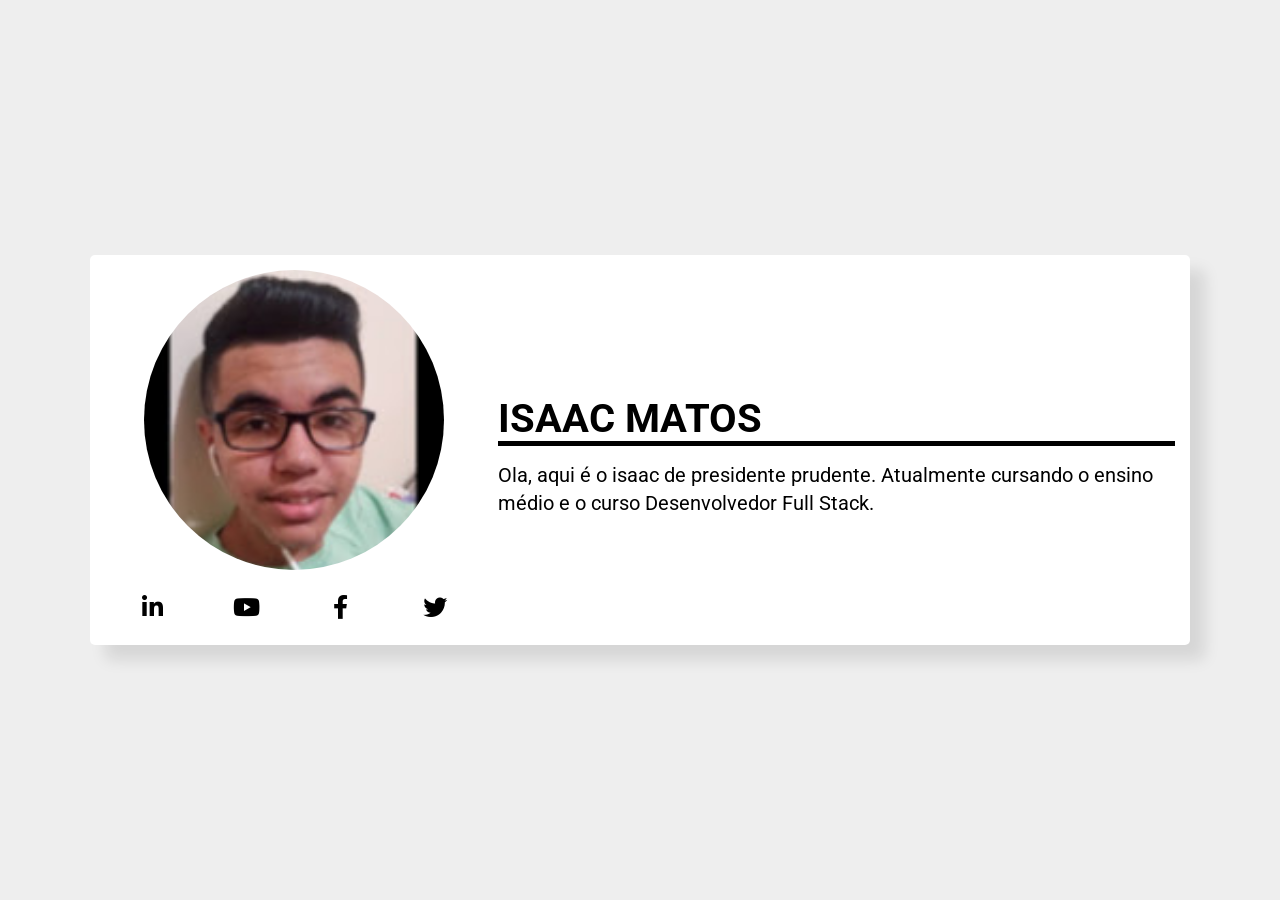
==== index.html @ aedb393d "Update index.html" ====
<!DOCTYPE html>
<html lang="pt-br">
    <head>
        <meta charset="UTF-8">
        <meta name="viewport" content="width=device-width, initial-scale=1.0">
        <meta http-equiv="X-UA-Compatible" content="ie=edge">
        <title>isaac matos</title>

         <!--Google Fonts-->
        <link 
            href="https://fonts.googleapis.com/css?family=Roboto:400,700&display=swap" 
            rel="stylesheet">

        <!--Font Awesome-->
        <link 
            rel="stylesheet" 
            href="https://use.fontawesome.com/releases/v5.8.2/css/all.css"
            integrity="sha384-oS3vJWv+0UjzBfQzYUhtDYW+Pj2yciDJxpsK1OYPAYjqT085Qq/1cq5FLXAZQ7Ay" 
            crossorigin="anonymous">

        <!--Meu estilo-->
        <link rel="stylesheet" href="./css/style.css">
    </head>
    <body>
        <main class="container">
            <article>
                <section class="foto-social">
                    <div class="foto">
                        <img src="./img/isaaceu.jpg" alt="Minha foto" title="isaac matos">
                    </div>
                    <ul class="social">
                        <li>  
                            <a href="#" target="_blank">
                                <span class="fab fa-linkedin-in"></span>
                            </a>
                        </li>

                        <li>
                            <a href="#" target="_blank">
                                    <span class="fab fa-youtube"></span>
                            </a>
                        </li>

                        <li>  
                            <a href="#" target="_blank">
                                <span class="fab fa-facebook-f"></span>
                            </a>
                        </li>

                        <li>  
                            <a href="#" target="_blank">
                                <span class="fab fa-twitter"></span>
                            </a>
                        </li>
                    </ul>
                </section>
                <section class="texto">
                    <h1>ISAAC MATOS</h1>
                    <p>Ola, aqui é o isaac de presidente prudente.
                       Atualmente cursando o ensino médio e o 
                        curso Desenvolvedor Full Stack.
                        
                     </p>
                </section>
            </article>
        </main>
    </body>
</html>
---- css/style.css ----
* {
    margin: 0;
    padding: 0;
    box-sizing: border-box;
    list-style: none;
}

body, html {
    width: 100%;
    height: 100%;
    background-color: #EEE;
    font-family: 'Roboto', Arial, Helvetica, sans-serif;
    font-size: 16px;

    display: flex;
    justify-content: center;
    align-items: center;
    flex-wrap: wrap;
}

img{max-width: 100% !important;}

h1 {
    font-weight: bold;
    font-size: 2.5em;
    line-height: 1em;
    margin: 15px auto;
}

h1::after {
    content: "";
    display: block;
    width: 100%;
    height: 5px;
    background-color: #000;
    margin: 2px 0 15px 0;
}

span {font-size: 1.5em;}

a {text-decoration: none; color: #000}

p {
    font-size: 1.25em;
    line-height: 1.4em;
}

p + p {margin: 15px 0;}

.container {
    width: 1100px;
    padding: 15px;
    display: flex;
    justify-content: center;
    align-items: center;
    flex-direction: column;

    background-color: #FFF;
    box-shadow: 15px 15px 15px 0px rgba(0, 0, 0, .1);
    border-radius: 5px;
}

main {
    width: 100%;
    height: auto;
    margin: 0 auto;
}

article {
    width: 100%;
    display: flex;
    justify-content: center;
    align-items: center;
    flex-wrap: wrap;
}

section.foto-social {
    flex: 1 1 100px;
}

section.texto {
    flex: 1 1 400px;
}

section + section {margin-left: 15px;}

.foto {
    width: 300px;
    height: 300px;
    margin: 0 auto;
    border-radius: 50%;
}

.foto img {
    width: 300px;
    height: 300px;
    margin: 0 auto;
    border-radius: 50%;
}

ul.social {
    width: 100%;
    height: auto;
    margin-top: 15px;
    display: flex;
    justify-content: center;
    align-items: center;
}

ul.social li {
    flex: 1 1 35px;
    margin: 5px;
}

ul.social li a {
    text-align: center;
    display: block;
    padding: 5px;
    transition: all .5s ease-in-out;
}

ul.social li a:hover {opacity: .5;}
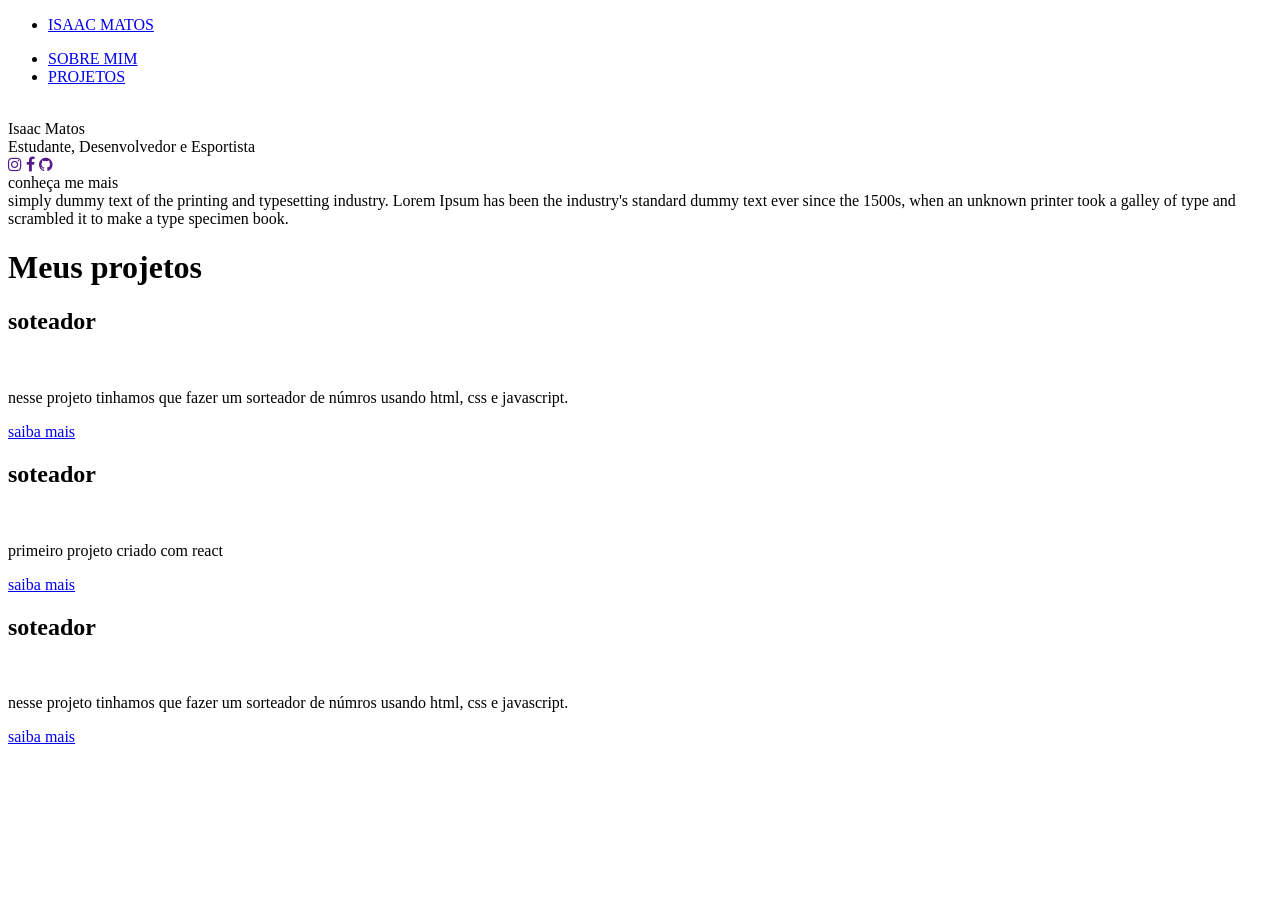
==== commit e15e2c2c: "site hospedado hospedando site" ====
--- a/index.html
+++ b/index.html
@@ -1,68 +1,137 @@
-<!DOCTYPE html>
-<html lang="pt-br">
-    <head>
-        <meta charset="UTF-8">
-        <meta name="viewport" content="width=device-width, initial-scale=1.0">
-        <meta http-equiv="X-UA-Compatible" content="ie=edge">
-        <title>isaac matos</title>
-
-         <!--Google Fonts-->
-        <link 
-            href="https://fonts.googleapis.com/css?family=Roboto:400,700&display=swap" 
-            rel="stylesheet">
-
-        <!--Font Awesome-->
-        <link 
-            rel="stylesheet" 
-            href="https://use.fontawesome.com/releases/v5.8.2/css/all.css"
-            integrity="sha384-oS3vJWv+0UjzBfQzYUhtDYW+Pj2yciDJxpsK1OYPAYjqT085Qq/1cq5FLXAZQ7Ay" 
-            crossorigin="anonymous">
-
-        <!--Meu estilo-->
-        <link rel="stylesheet" href="./css/style.css">
-    </head>
-    <body>
-        <main class="container">
-            <article>
-                <section class="foto-social">
-                    <div class="foto">
-                        <img src="./img/isaaceu.jpg" alt="Minha foto" title="isaac matos">
-                    </div>
-                    <ul class="social">
-                        <li>  
-                            <a href="#" target="_blank">
-                                <span class="fab fa-linkedin-in"></span>
-                            </a>
-                        </li>
-
-                        <li>
-                            <a href="#" target="_blank">
-                                    <span class="fab fa-youtube"></span>
-                            </a>
-                        </li>
-
-                        <li>  
-                            <a href="#" target="_blank">
-                                <span class="fab fa-facebook-f"></span>
-                            </a>
-                        </li>
-
-                        <li>  
-                            <a href="#" target="_blank">
-                                <span class="fab fa-twitter"></span>
-                            </a>
-                        </li>
-                    </ul>
-                </section>
-                <section class="texto">
-                    <h1>ISAAC MATOS</h1>
-                    <p>Ola, aqui é o isaac de presidente prudente.
-                       Atualmente cursando o ensino médio e o 
-                        curso Desenvolvedor Full Stack.
-                        
-                     </p>
-                </section>
-            </article>
-        </main>
-    </body>
-</html>
+<!DOCTYPE html>
+<html lang="en">
+
+<head>
+    <meta charset="UTF-8">
+    <meta http-equiv="X-UA-Compatible" content="IE=edge">
+    <meta name="viewport" content="width=device-width, initial-scale=1.0">
+    <link rel="stylesheet" href="./assets/css/style.css">
+    <link rel="stylesheet" href="https://cdnjs.cloudflare.com/ajax/libs/font-awesome/4.7.0/css/font-awesome.min.css">
+    <title>portifolio</title>
+</head>
+
+<body>
+    
+    <div class="header">
+      
+        <div class="content">
+           
+            <div class="nav">
+                <div class="header-left">
+
+                    <ul>
+                        <li><a href="#home">ISAAC MATOS</a></li>
+                    </ul>
+                </div>
+                <div class="header-right">
+                    <ul > 
+                        <li><a href="#sobre">SOBRE MIM</a></li>
+                        <li><a href="#portifolio">PROJETOS</a></li>
+                    </ul>
+                </div>
+            </div>
+        </div>
+    </div>
+    <div id="home" class="banner black"> 
+        <div class="content">
+            <div class="area-content">
+                <div class="home-image">
+                    <img src="./assets/img/IMG-20210913-WA0006.jpg" alt="">
+                </div>
+                <div class="home-descricao">
+                    <div class="texto1 light">Isaac Matos</div>
+                    <div class="texto2 light">Estudante, Desenvolvedor e Esportista</div>
+                    <div class="rede-social">
+                        <a href="" target="_blank"><i class="fa fa-instagram"></i></a>
+                        <a href="" target="_blank"><i class="fa fa-facebook"></i></a>
+                        <a href="" target="_blank"><i class="fa fa-github"></i></a>
+                    </div>
+                </div>
+            </div>
+        </div>
+    </div>
+
+    <div id="sobre" class="bannerzinho white"> 
+        <div class="content3">
+            <div class="home-descricao">
+            <div class="texto1 dark" >conheça me mais</div>
+            <div class="texto2 dark"> simply dummy text of the printing and typesetting industry. Lorem Ipsum has been the industry's
+                 standard dummy text ever since the 1500s, when an unknown printer took a galley of type and scrambled it to make a type specimen book.</div>
+        </div>
+        </div>
+    </div>
+     
+    <div id="portifolio" class="banner-medio  black" >
+        <h1> Meus projetos</h1>
+        <div class="cards">
+            <div class="card-area">
+                <div class="content2">
+                    <div class="texto-card">
+                        <h2>soteador</h2>
+                    </div>
+                <div class="card">
+                    
+                    <div class="image">
+                        <img src="../meu site/assets/img/soteador.png" alt="">
+                    </div>
+                </div>
+                
+                </div>
+                <div class="paragrafo">
+                    <p>nesse projeto tinhamos que fazer um sorteador de númros usando html, css e javascript.</p>
+                </div>
+                <div class="link-projetos">
+                    <a href="file:///C:/xampp/htdocs/aulajavascript/aula06/sorteador/index.html" target="_blank">saiba mais</a>
+                </div>
+                
+                
+            </div>  
+            <div class="card-area">
+                <div class="content2">
+                    <div class="texto-card">
+                        <h2>soteador</h2>
+                    </div>
+                <div class="card">
+                    
+                    <div class="image">
+                        <img src="../meu site/assets/img/react_03.jpg" alt="">
+                    </div>
+                </div>
+                
+                </div>
+                <div class="paragrafo">
+                    <p>primeiro projeto criado com react</p>
+                </div>
+                <div class="link-projetos">
+                    <a href="http://localhost:3000/" target="_blank">saiba mais</a>
+                </div>
+            </div>
+
+            <div class="card-area">
+                <div class="content2">
+                    <div class="texto-card">
+                        <h2>soteador</h2>
+                    </div>
+                <div class="card">
+                    
+                    <div class="image">
+                        <img src="../meu site/assets/img/soteador.png" alt="">
+                    </div>
+                </div>
+                
+                </div>
+                <div class="paragrafo">
+                    <p>nesse projeto tinhamos que fazer um sorteador de númros usando html, css e javascript.</p>
+                </div>
+                <div class="link-projetos">
+                    <a href="file:///C:/xampp/htdocs/aulajavascript/aula06/sorteador/index.html" target="_blank">saiba mais</a>
+                </div>
+            </div>
+        </div>
+    </div>
+    
+    
+    
+</body>
+
+</html>
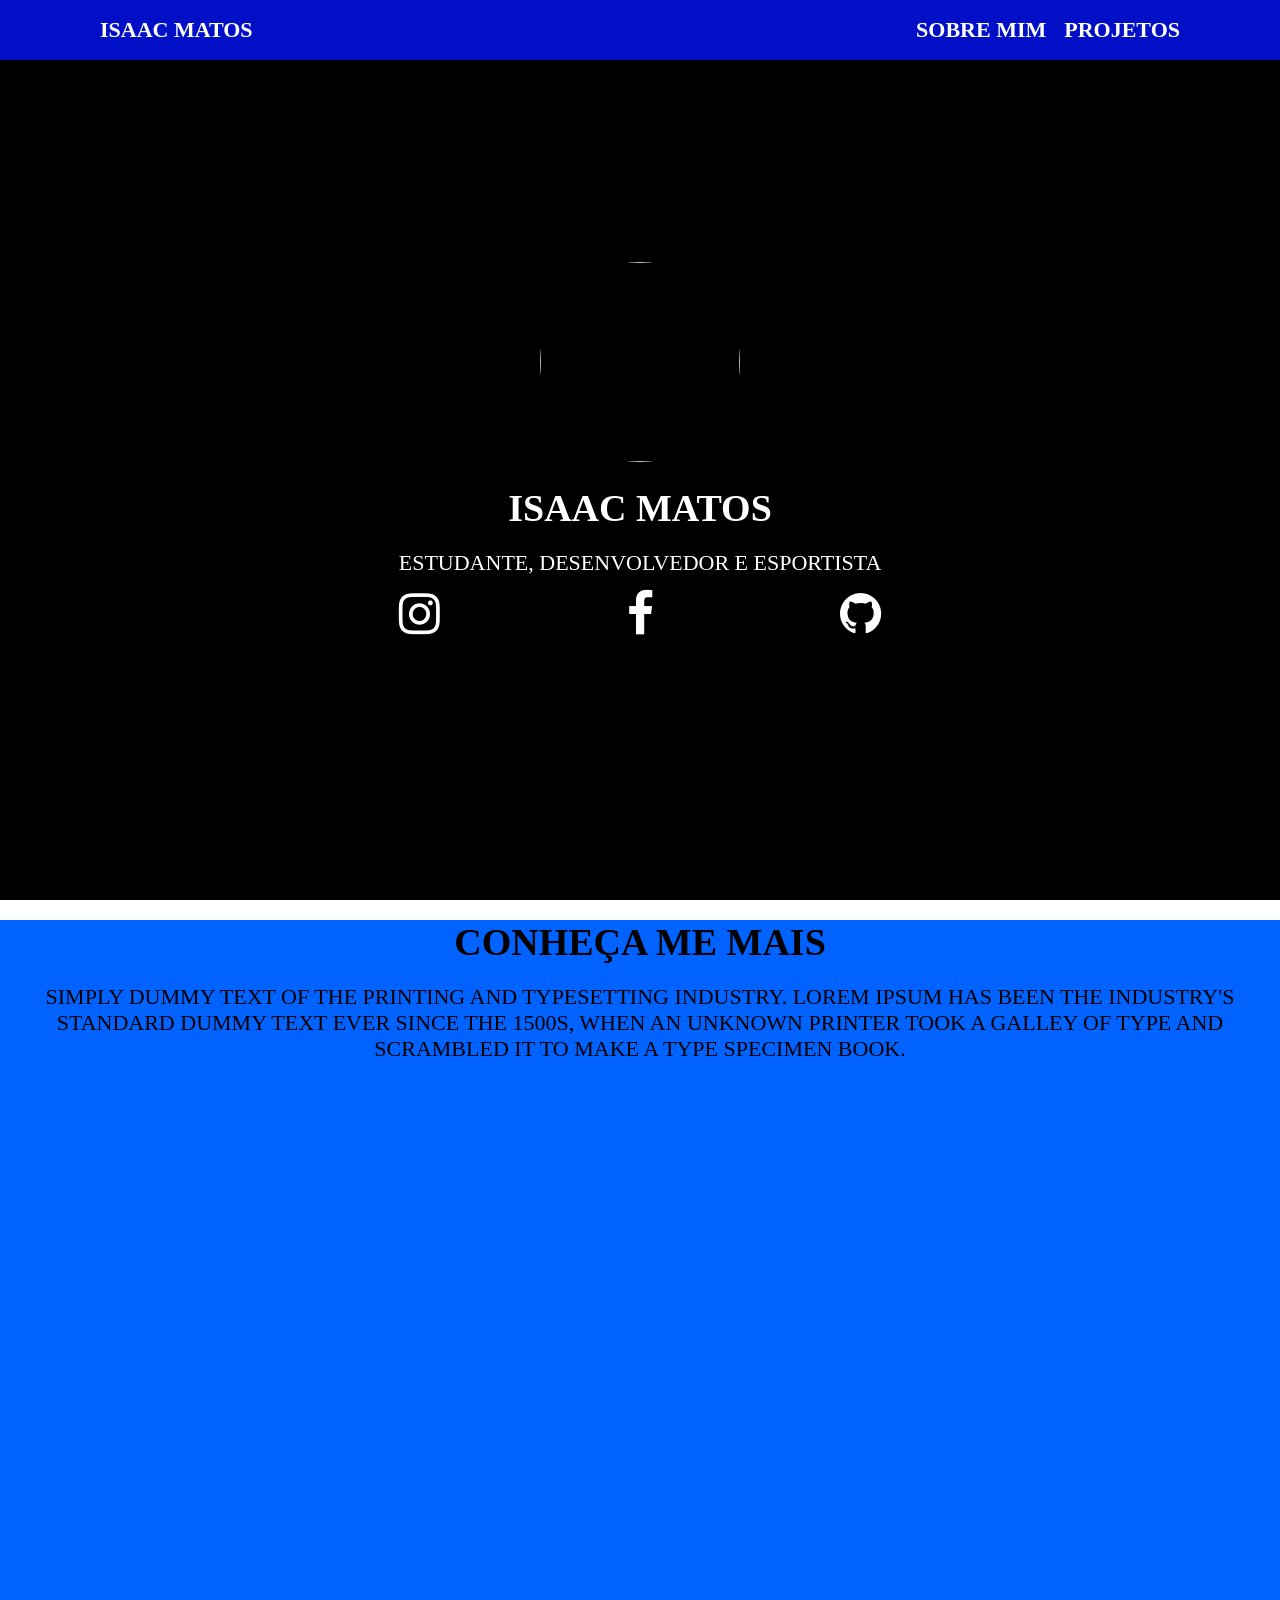
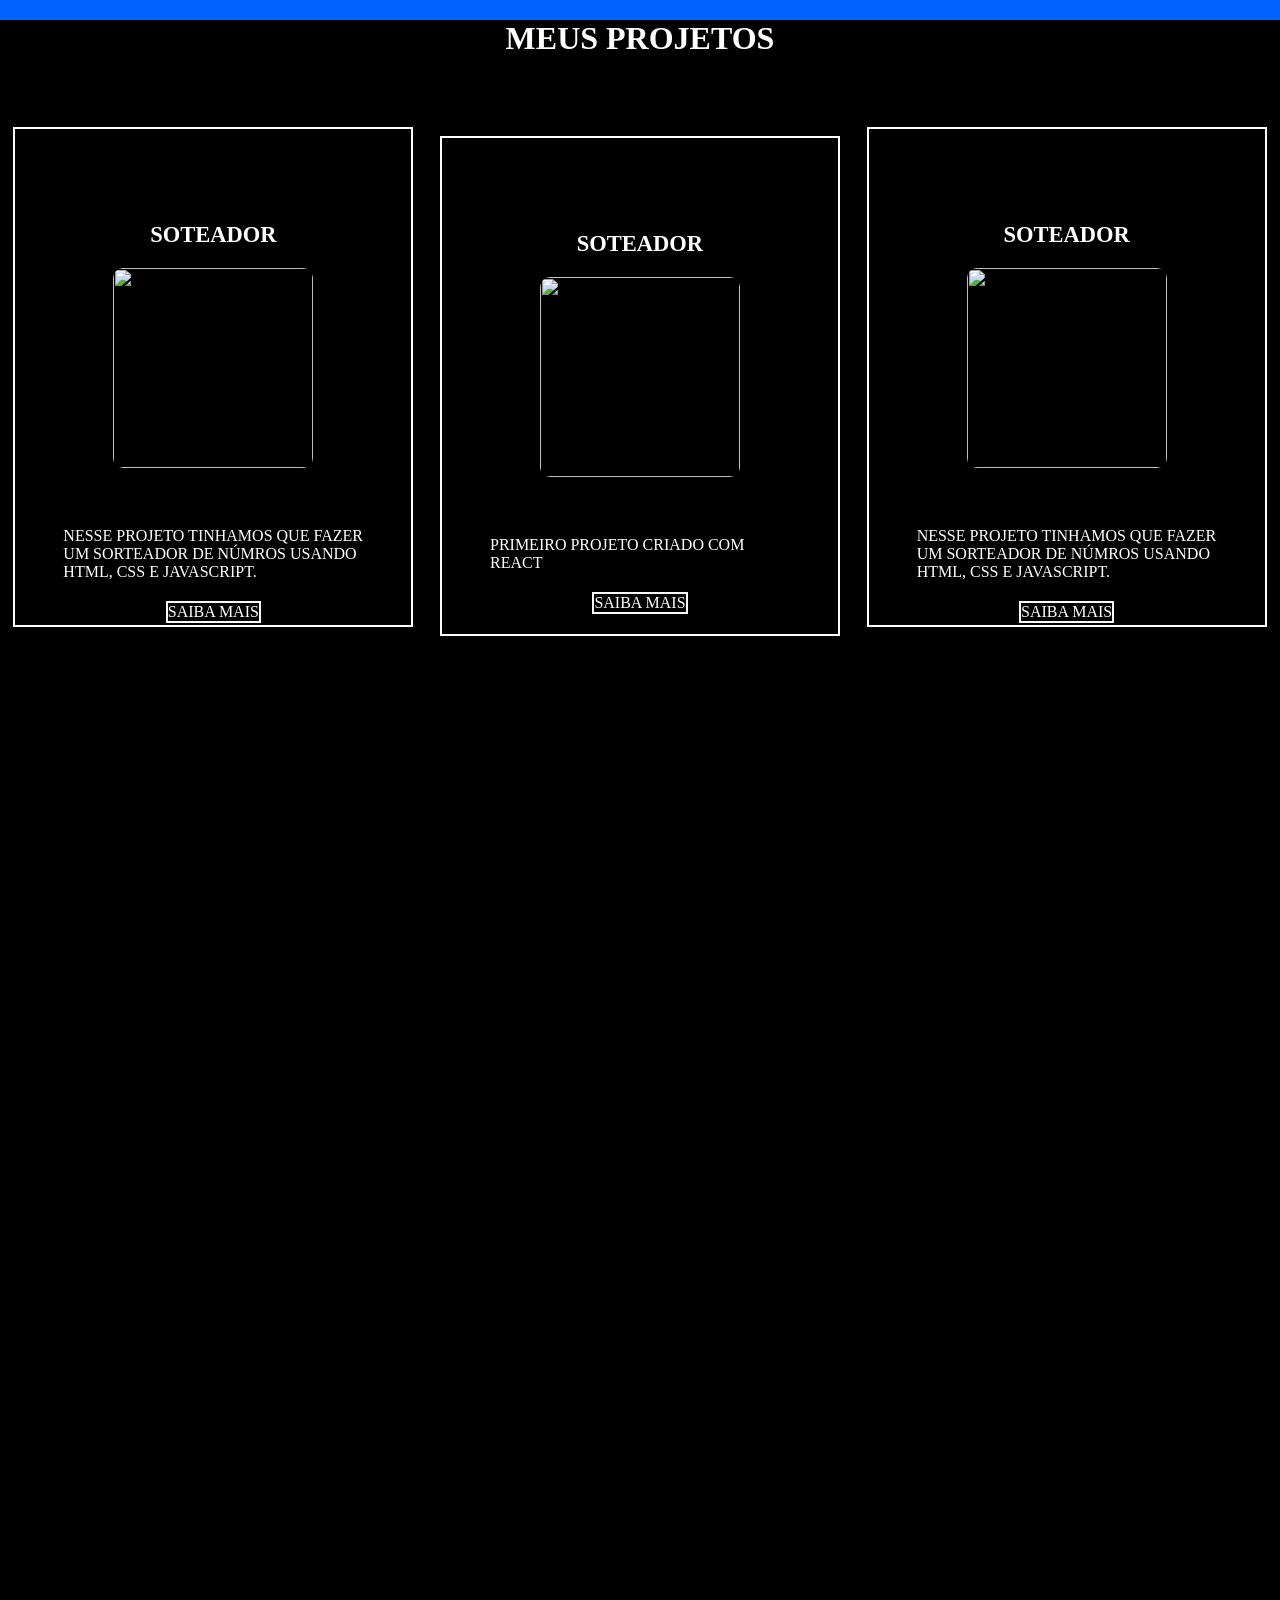
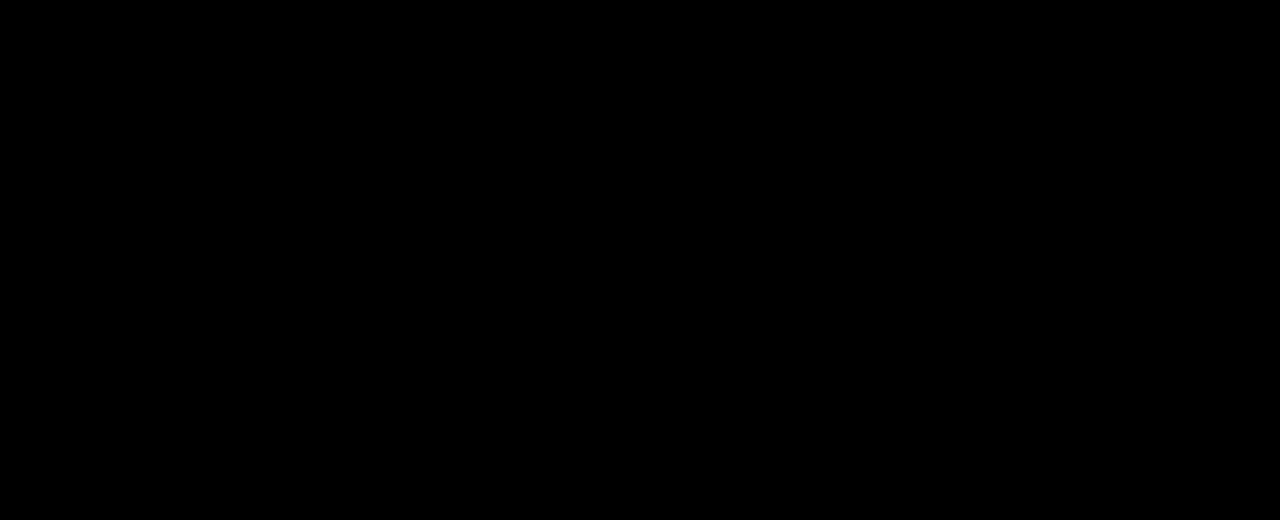
==== commit 725ad8ef: "Update index.html" ====
--- a/index.html
+++ b/index.html
@@ -5,7 +5,7 @@
     <meta charset="UTF-8">
     <meta http-equiv="X-UA-Compatible" content="IE=edge">
     <meta name="viewport" content="width=device-width, initial-scale=1.0">
-    <link rel="stylesheet" href="./assets/css/style.css">
+    <link rel="stylesheet" href="./css/style.css">
     <link rel="stylesheet" href="https://cdnjs.cloudflare.com/ajax/libs/font-awesome/4.7.0/css/font-awesome.min.css">
     <title>portifolio</title>
 </head>
@@ -134,4 +134,4 @@
     
 </body>
 
-</html>+</html>
--- a/css/style.css
+++ b/css/style.css
@@ -0,0 +1,240 @@
+*{
+    margin: 0;
+    padding: 0;
+    box-sizing: border-box;
+}
+
+img{
+    height: 100;
+    width: 100vw;
+    background-position: center;
+}
+
+.header{
+    width: 100vw;
+    height: 60px;
+    display: flex;
+    background-color: #010FC7;
+    color: white;
+    text-decoration: none;
+    text-transform: uppercase;
+    font-size: 12px;
+    position: fixed;
+}
+
+.content{
+    width: 1080px;
+    margin: 0 auto;
+    display: flex;
+    
+}
+
+.area-content {
+    display: flex;
+    justify-content: center;
+    align-items: center;
+    flex-direction: column;
+    height: 100vh;
+    width: 100%;
+}
+
+.header-left, .header-right {
+    flex: 1;
+    display: flex;
+}
+
+.header-left{
+    justify-content: flex-start;
+    align-items: center;
+    color: white;
+}
+
+.header-right{    
+    justify-content: flex-end;
+    align-items:center;
+}
+
+.nav{
+    height: 60px;
+    display: flex;
+    flex: 1;
+}
+
+.nav a{
+    color: white;
+    text-decoration: none;
+    font-size: 22px;
+    font-weight: bold;
+}
+
+.nav ul {
+    flex: 1;
+    height: 60px;
+    display: flex;
+    align-items: center;
+    list-style: none;
+}
+
+.nav .header-left ul {
+    justify-content: flex-start;
+}
+
+.nav .header-right ul {
+    justify-content: flex-end;
+}
+
+.nav .header-right ul li {
+    margin-left: 18px;
+}
+
+.banner {
+    height: 100vh;
+}
+
+.bannerzinho {
+    height: 700px;
+}
+
+.banner-medio {
+    width: 100vw;
+    height: 100vh;
+    height: 2100px;
+}
+
+.black {
+    background-color: #000;
+    
+}
+
+.white {
+    background-color: #0062FF   ;
+}
+
+.area-content .home-image img{
+    height: 200px;
+    width: 200px;
+    border-radius: 60%;
+}
+
+.dark {
+    color: #000;
+}
+
+.light {
+    color: rgb(255, 255, 255);
+}
+
+.texto1,
+.texto2{
+    margin-top:20px;
+}
+
+.texto1 {
+    font-size: 38px;
+    text-transform: uppercase;
+    font-weight: bold;
+}
+
+.texto2{
+    font-size: 22px;
+    text-transform: uppercase;
+}
+
+.home-descricao{
+    justify-content: center;
+    text-align: center;
+}
+
+.rede-social {
+    display: flex;
+    flex: 1;
+    justify-content: space-between;
+    margin-top: 14px;
+    font-size: 18px;
+}
+
+.rede-social a i {
+    font-size: 48px;
+    color: #FFF;
+    
+}
+
+.card{
+    width: 200px;
+    height: 300px;
+    justify-content: center;
+    align-items: center;
+    margin-top: 20px;
+}
+
+.image img{
+    width: 200px;
+    height: 200px;
+    border-radius: 5%;    
+}
+
+.content2{
+    justify-content: center;
+    align-items: center;
+    flex-direction: column;
+    padding-top: 30px;
+    border: 2px solid rgb(255, 255, 255);
+    display: flex;
+    width: 400px;
+    height: 500px;
+}
+
+.texto-card{
+    color: white;
+    font-size: 15px;
+    text-transform: uppercase;
+    margin-top: 5px;
+}
+
+.paragrafo{
+    font-size: 20;
+    color: white;
+    margin-top: -100px;
+}
+
+.link-projetos{
+    width: 100%;
+    text-align: left;
+    margin-top: 20px;
+    display: flex;
+    justify-content: center;
+}
+
+.link-projetos a{
+    text-decoration: none;
+    color: white;
+    text-transform: uppercase;
+    border: 2px white solid;
+}
+
+.banner-medio h1{
+    margin-bottom: 70px;
+    display: flex;
+    justify-content: center;
+    align-items: center;
+    text-transform: uppercase;
+    color: white;
+} 
+
+.paragrafo{
+    width: 300px;
+    text-transform: uppercase;
+}
+
+.card-area{
+    display: flex;
+    justify-content: center;
+    align-items: center;
+    flex-direction: column;
+}
+
+.cards {
+    display: flex;
+    justify-content: space-around;
+    align-items: center;
+}
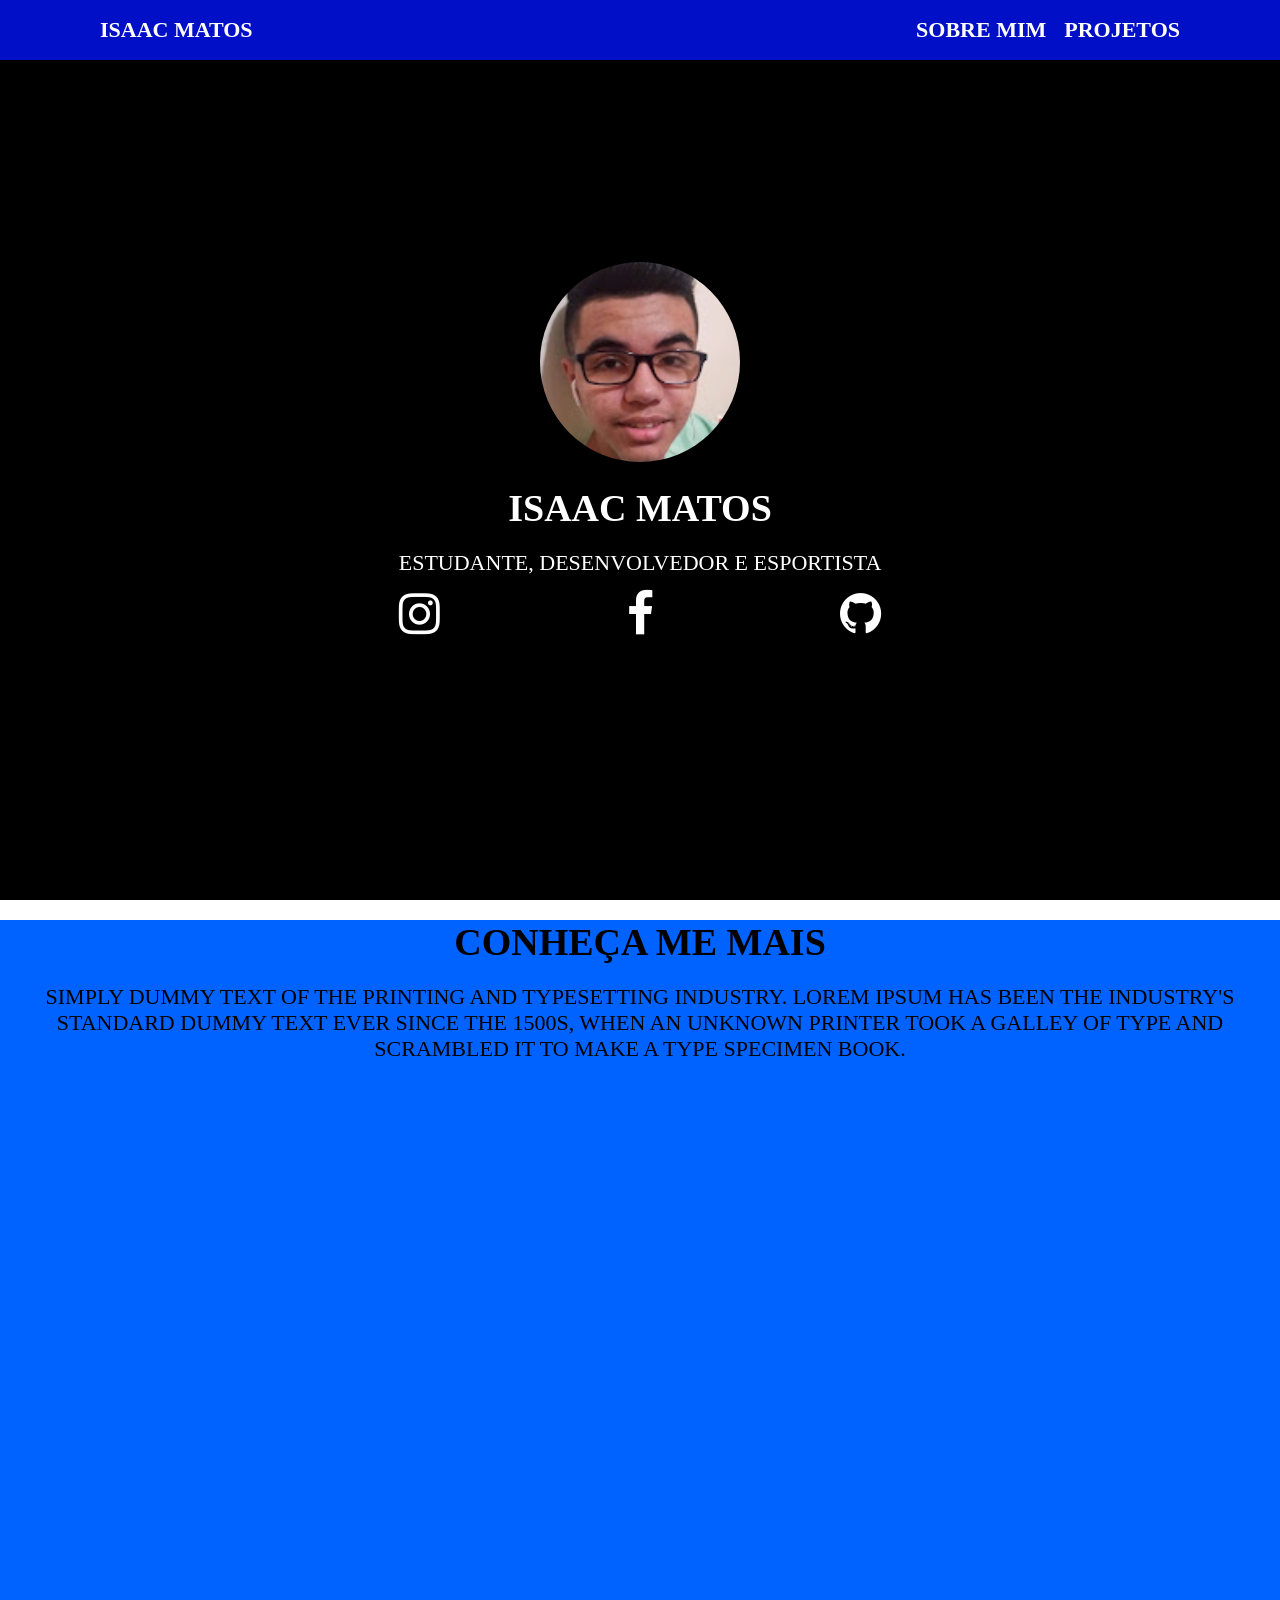
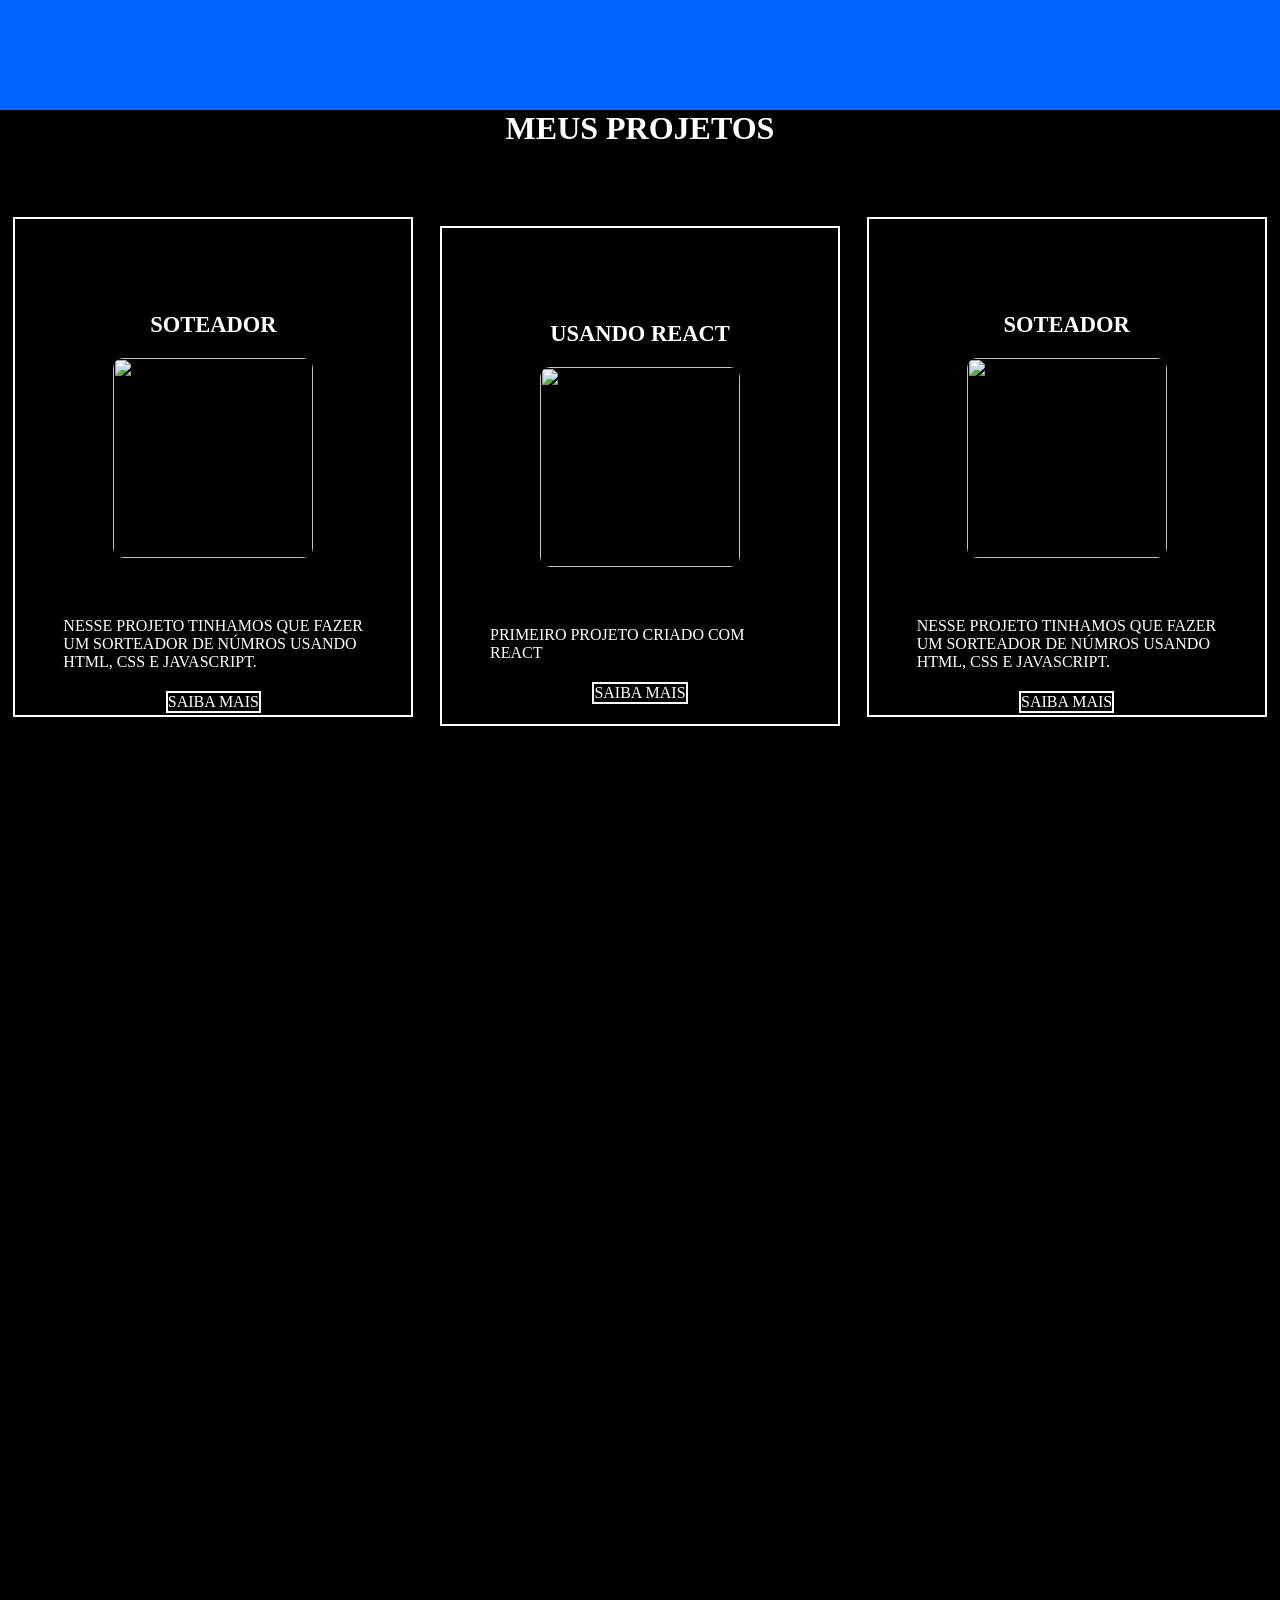
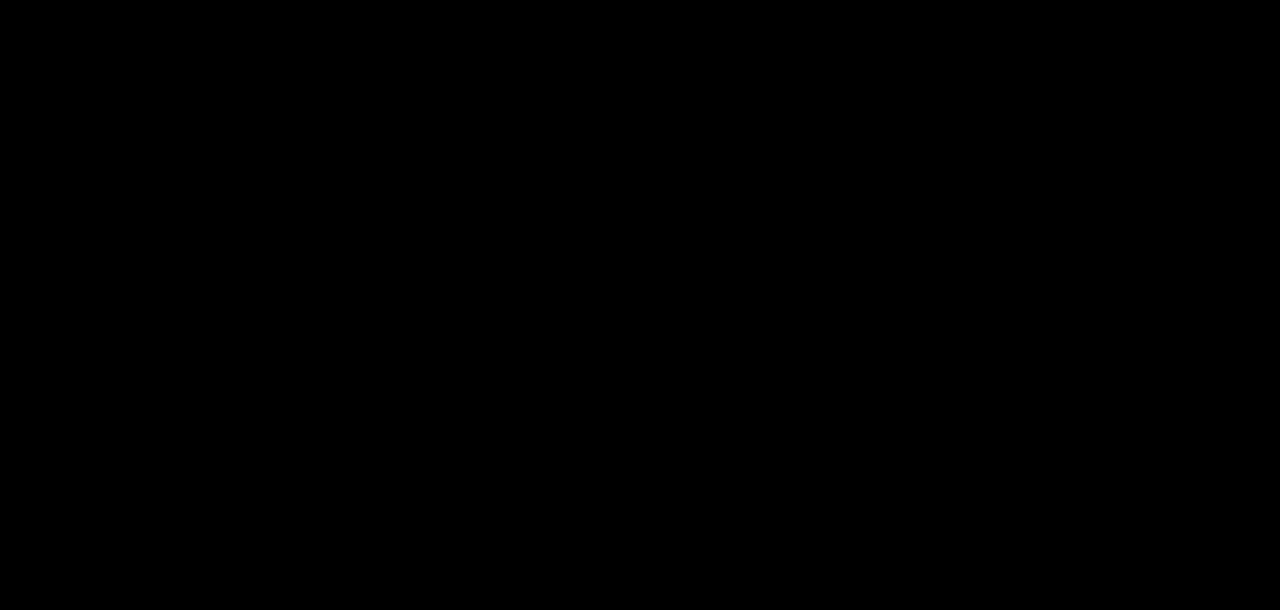
==== commit 5c0ac436: "Add files via upload hospedando meu site" ====
--- a/index.html
+++ b/index.html
@@ -5,7 +5,7 @@
     <meta charset="UTF-8">
     <meta http-equiv="X-UA-Compatible" content="IE=edge">
     <meta name="viewport" content="width=device-width, initial-scale=1.0">
-    <link rel="stylesheet" href="./css/style.css">
+    <link rel="stylesheet" href="./assets/css/style.css">
     <link rel="stylesheet" href="https://cdnjs.cloudflare.com/ajax/libs/font-awesome/4.7.0/css/font-awesome.min.css">
     <title>portifolio</title>
 </head>
@@ -42,7 +42,7 @@
                     <div class="texto1 light">Isaac Matos</div>
                     <div class="texto2 light">Estudante, Desenvolvedor e Esportista</div>
                     <div class="rede-social">
-                        <a href="" target="_blank"><i class="fa fa-instagram"></i></a>
+                        <a href="https://www.instagram.com/isaacmatos225/" target="_blank"><i class="fa fa-instagram"></i></a>
                         <a href="" target="_blank"><i class="fa fa-facebook"></i></a>
                         <a href="" target="_blank"><i class="fa fa-github"></i></a>
                     </div>
@@ -54,10 +54,11 @@
     <div id="sobre" class="bannerzinho white"> 
         <div class="content3">
             <div class="home-descricao">
-            <div class="texto1 dark" >conheça me mais</div>
-            <div class="texto2 dark"> simply dummy text of the printing and typesetting industry. Lorem Ipsum has been the industry's
-                 standard dummy text ever since the 1500s, when an unknown printer took a galley of type and scrambled it to make a type specimen book.</div>
-        </div>
+                <div class="texto1 dark" >conheça me mais</div>
+                <div class="texto2 dark"> simply dummy text of the printing and typesetting industry. Lorem Ipsum has been the industry's
+                 standard dummy text ever since the 1500s, when an unknown printer took a galley of type and scrambled it to make a type specimen book.
+                </div>
+            </div>
         </div>
     </div>
      
@@ -72,7 +73,7 @@
                 <div class="card">
                     
                     <div class="image">
-                        <img src="../meu site/assets/img/soteador.png" alt="">
+                        <img src="../meu site/assets/img/sortfotooficial.jpg" alt="">
                     </div>
                 </div>
                 
@@ -89,7 +90,7 @@
             <div class="card-area">
                 <div class="content2">
                     <div class="texto-card">
-                        <h2>soteador</h2>
+                        <h2>usando react</h2>
                     </div>
                 <div class="card">
                     
--- a/assets/css/style.css
+++ b/assets/css/style.css
@@ -0,0 +1,247 @@
+*{
+    margin: 0;
+    padding: 0;
+    box-sizing: border-box;
+}
+
+img{
+    height: 100;
+    width: 100vw;
+    background-position: center;
+}
+
+.header{
+    width: 100vw;
+    height: 60px;
+    display: flex;
+    background-color: #010FC7;
+    color: white;
+    text-decoration: none;
+    text-transform: uppercase;
+    font-size: 12px;
+    position: fixed;
+}
+
+.content{
+    width: 1080px;
+    margin: 0 auto;
+    display: flex;
+    
+}
+
+.area-content {
+    display: flex;
+    justify-content: center;
+    align-items: center;
+    flex-direction: column;
+    height: 100vh;
+    width: 100%;
+}
+
+.header-left, .header-right {
+    flex: 1;
+    display: flex;
+}
+
+.header-left{
+    justify-content: flex-start;
+    align-items: center;
+    color: white;
+}
+
+.header-right{    
+    justify-content: flex-end;
+    align-items:center;
+}
+
+.nav{
+    height: 60px;
+    display: flex;
+    flex: 1;
+}
+
+.nav a{
+    color: white;
+    text-decoration: none;
+    font-size: 22px;
+    font-weight: bold;
+}
+
+.nav ul {
+    flex: 1;
+    height: 60px;
+    display: flex;
+    align-items: center;
+    list-style: none;
+}
+
+.nav .header-left ul {
+    justify-content: flex-start;
+}
+
+.nav .header-right ul {
+    justify-content: flex-end;
+}
+
+.nav .header-right ul li {
+    margin-left: 18px;
+}
+
+.banner {
+    height: 100vh;
+}
+
+.bannerzinho {
+    height: 790px;
+}
+
+.banner-medio {
+    width: 100vw;
+    height: 100vh;
+    height: 2100px;
+}
+
+.black {
+    background-color: #000;
+    
+}
+
+.white {
+    background-color: #0062FF   ;
+}
+
+.area-content .home-image img{
+    height: 200px;
+    width: 200px;
+    border-radius: 60%;
+}
+
+.dark {
+    color: #000;
+}
+
+.light {
+    color: rgb(255, 255, 255);
+}
+
+.texto1,
+.texto2{
+    margin-top:20px;
+}
+
+.texto1 {
+    font-size: 38px;
+    text-transform: uppercase;
+    font-weight: bold;
+}
+
+.texto2{
+    font-size: 22px;
+    text-transform: uppercase;
+}
+
+.home-descricao{
+    justify-content: center;
+    text-align: center;
+}
+
+.rede-social {
+    display: flex;
+    flex: 1;
+    justify-content: space-between;
+    margin-top: 14px;
+    font-size: 18px;
+}
+
+.rede-social a i {
+    font-size: 48px;
+    color: #FFF;
+    
+}
+
+.card{
+    width: 200px;
+    height: 300px;
+    justify-content: center;
+    align-items: center;
+    margin-top: 20px;
+}
+
+.image img{
+    width: 200px;
+    height: 200px;
+    border-radius: 5%;    
+}
+
+.content2{
+    justify-content: center;
+    align-items: center;
+    flex-direction: column;
+    padding-top: 30px;
+    border: 2px solid rgb(255, 255, 255);
+    display: flex;
+    width: 400px;
+    height: 500px;
+}
+
+.texto-card{
+    color: white;
+    font-size: 15px;
+    text-transform: uppercase;
+    margin-top: 5px;
+}
+
+.paragrafo{
+    font-size: 20;
+    color: white;
+    margin-top: -100px;
+}
+
+.link-projetos{
+    width: 100%;
+    text-align: left;
+    margin-top: 20px;
+    display: flex;
+    justify-content: center;
+}
+
+.link-projetos a{
+    text-decoration: none;
+    color: white;
+    text-transform: uppercase;
+    border: 2px white solid;
+}
+
+.banner-medio h1{
+    margin-bottom: 70px;
+    display: flex;
+    justify-content: center;
+    align-items: center;
+    text-transform: uppercase;
+    color: white;
+} 
+
+.paragrafo{
+    width: 300px;
+    text-transform: uppercase;
+}
+
+.card-area{
+    display: flex;
+    justify-content: center;
+    align-items: center;
+    flex-direction: column;
+}
+
+.cards {
+    display: flex;
+    justify-content: space-around;
+    align-items: center;
+}
+
+.card-area:hover{
+    transform: scale(1,1.01);
+    transition: all;
+    transition-delay: 100ms;
+    transition-duration: 500ms;
+}
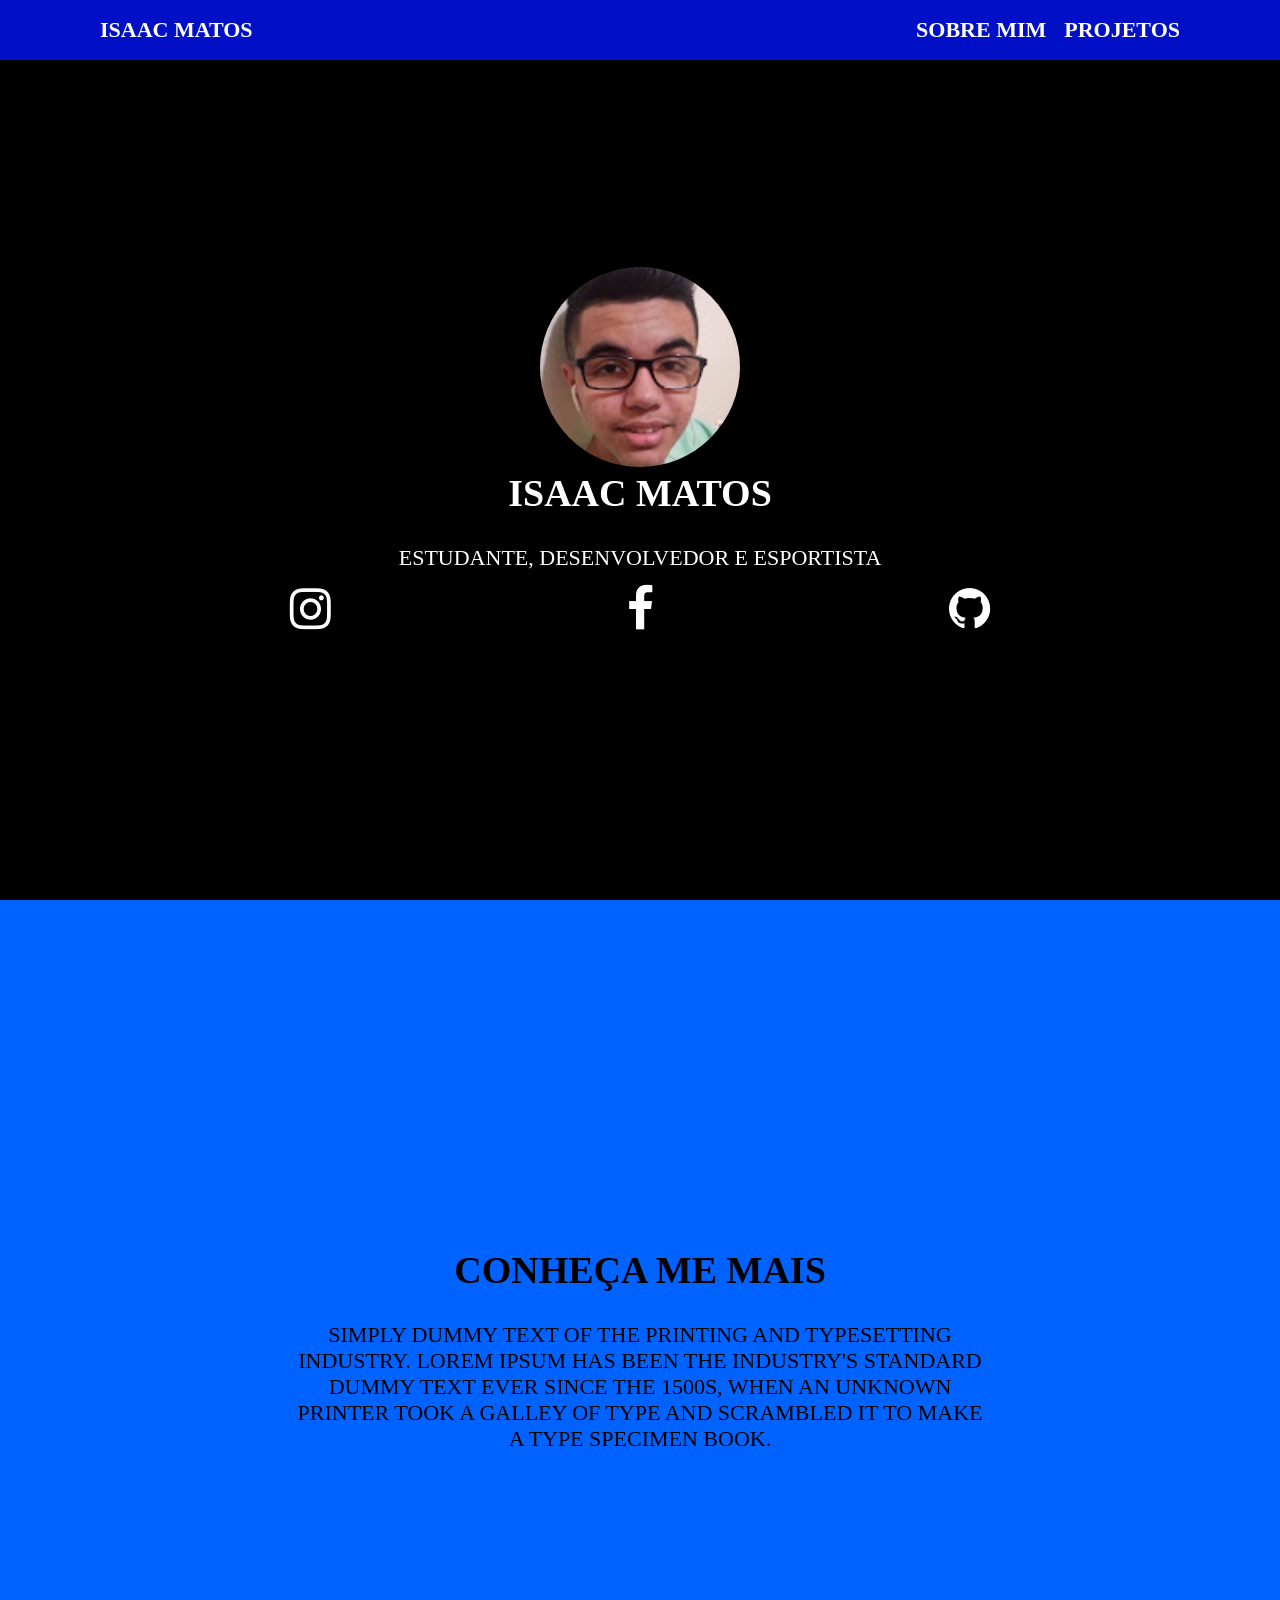
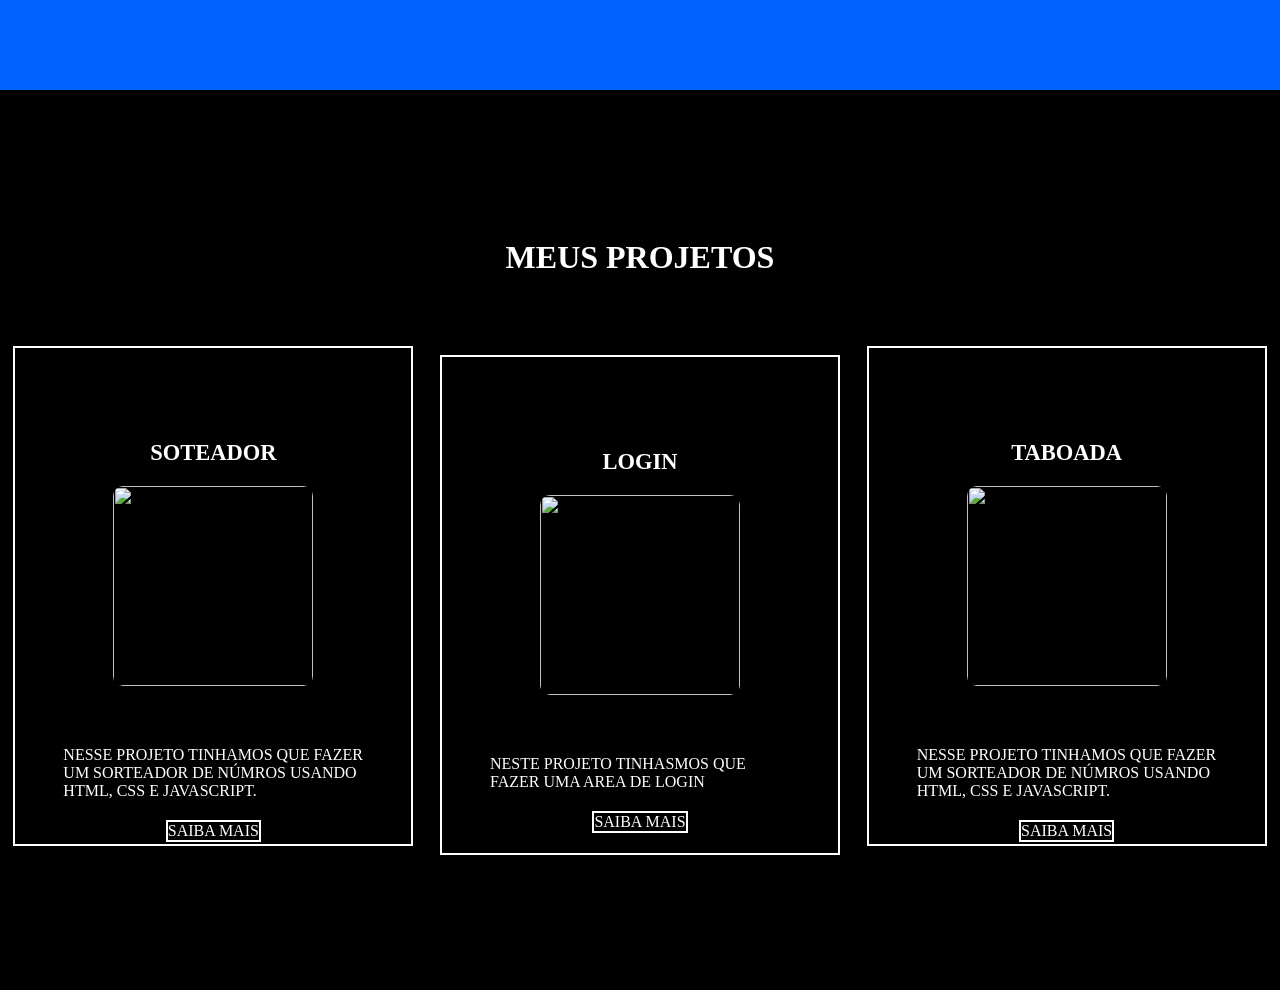
==== commit c571961f: "Add files via upload" ====
--- a/index.html
+++ b/index.html
@@ -54,9 +54,12 @@
     <div id="sobre" class="bannerzinho white"> 
         <div class="content3">
             <div class="home-descricao">
-                <div class="texto1 dark" >conheça me mais</div>
-                <div class="texto2 dark"> simply dummy text of the printing and typesetting industry. Lorem Ipsum has been the industry's
-                 standard dummy text ever since the 1500s, when an unknown printer took a galley of type and scrambled it to make a type specimen book.
+                <div class="texto1 dark" >
+                    conheça me mais
+                </div>
+                <div class="texto2 dark">
+                    simply dummy text of the printing and typesetting industry. Lorem Ipsum has been the industry's
+                    standard dummy text ever since the 1500s, when an unknown printer took a galley of type and scrambled it to make a type specimen book.
                 </div>
             </div>
         </div>
@@ -70,56 +73,12 @@
                     <div class="texto-card">
                         <h2>soteador</h2>
                     </div>
-                <div class="card">
-                    
-                    <div class="image">
-                        <img src="../meu site/assets/img/sortfotooficial.jpg" alt="">
+                    <div class="card">
+                        
+                        <div class="image">
+                            <img src="../meu site/assets/img/sortfotooficial.jpg" alt="">
+                        </div>
                     </div>
-                </div>
-                
-                </div>
-                <div class="paragrafo">
-                    <p>nesse projeto tinhamos que fazer um sorteador de númros usando html, css e javascript.</p>
-                </div>
-                <div class="link-projetos">
-                    <a href="file:///C:/xampp/htdocs/aulajavascript/aula06/sorteador/index.html" target="_blank">saiba mais</a>
-                </div>
-                
-                
-            </div>  
-            <div class="card-area">
-                <div class="content2">
-                    <div class="texto-card">
-                        <h2>usando react</h2>
-                    </div>
-                <div class="card">
-                    
-                    <div class="image">
-                        <img src="../meu site/assets/img/react_03.jpg" alt="">
-                    </div>
-                </div>
-                
-                </div>
-                <div class="paragrafo">
-                    <p>primeiro projeto criado com react</p>
-                </div>
-                <div class="link-projetos">
-                    <a href="http://localhost:3000/" target="_blank">saiba mais</a>
-                </div>
-            </div>
-
-            <div class="card-area">
-                <div class="content2">
-                    <div class="texto-card">
-                        <h2>soteador</h2>
-                    </div>
-                <div class="card">
-                    
-                    <div class="image">
-                        <img src="../meu site/assets/img/soteador.png" alt="">
-                    </div>
-                </div>
-                
                 </div>
                 <div class="paragrafo">
                     <p>nesse projeto tinhamos que fazer um sorteador de númros usando html, css e javascript.</p>
@@ -128,6 +87,49 @@
                     <a href="file:///C:/xampp/htdocs/aulajavascript/aula06/sorteador/index.html" target="_blank">saiba mais</a>
                 </div>
             </div>
+              
+            <div class="card-area">
+                <div class="content2">
+                    <div class="texto-card">
+                        <h2>login</h2>
+                    </div>
+                <div class="card">
+                    
+                    <div class="image">
+                        <img src="../meu site/assets/img/user.jpg" alt="">
+                    </div>
+                </div>
+                
+                </div>
+                <div class="paragrafo">
+                    <p>neste projeto tinhasmos que fazer uma area de login </p>
+                </div>
+                <div class="link-projetos">
+                    <a href="file:///C:/xampp/htdocs/aulajavascript/flexbox/index.html" target="_blank">saiba mais</a>
+                </div>
+            </div>
+
+            <div class="card-area">
+                <div class="content2">
+                    <div class="texto-card">
+                        <h2>taboada</h2>
+                    </div>
+                    <div class="card">
+                        <div class="image">
+                            <img src="../meu site/assets/img/fttabuada_03.jpg" alt="">
+                        </div>
+                    </div>
+                
+                </div>
+                <div class="paragrafo">
+                    <p>nesse projeto tinhamos que fazer um sorteador de númros usando html, css e javascript.</p>
+                </div>
+                <div class="link-projetos">
+                    <a href="file:///C:/xampp/htdocs/aulajavascript/aula03/tabuadacomwhile/tabuada.html" target="_blank">saiba mais</a>
+                </div>
+            </div>
+
+            
         </div>
     </div>
     
--- a/assets/css/style.css
+++ b/assets/css/style.css
@@ -98,7 +98,9 @@
 .banner-medio {
     width: 100vw;
     height: 100vh;
-    height: 2100px;
+    display: flex;
+    justify-content: center;
+    flex-direction: column;
 }
 
 .black {
@@ -124,18 +126,18 @@
     color: rgb(255, 255, 255);
 }
 
-.texto1,
-.texto2{
-    margin-top:20px;
-}
-
 .texto1 {
     font-size: 38px;
     text-transform: uppercase;
     font-weight: bold;
+    margin-bottom: 30px;
 }
 
 .texto2{
+    width: 700px;
+    display: flex;
+    justify-content: center;
+    align-items: center;
     font-size: 22px;
     text-transform: uppercase;
 }
@@ -244,4 +246,12 @@
     transition: all;
     transition-delay: 100ms;
     transition-duration: 500ms;
+}
+
+.content3{
+    display: flex;
+    height: 100vh;
+    justify-content: center;
+    align-items: center;
+    flex-direction: column;
 }
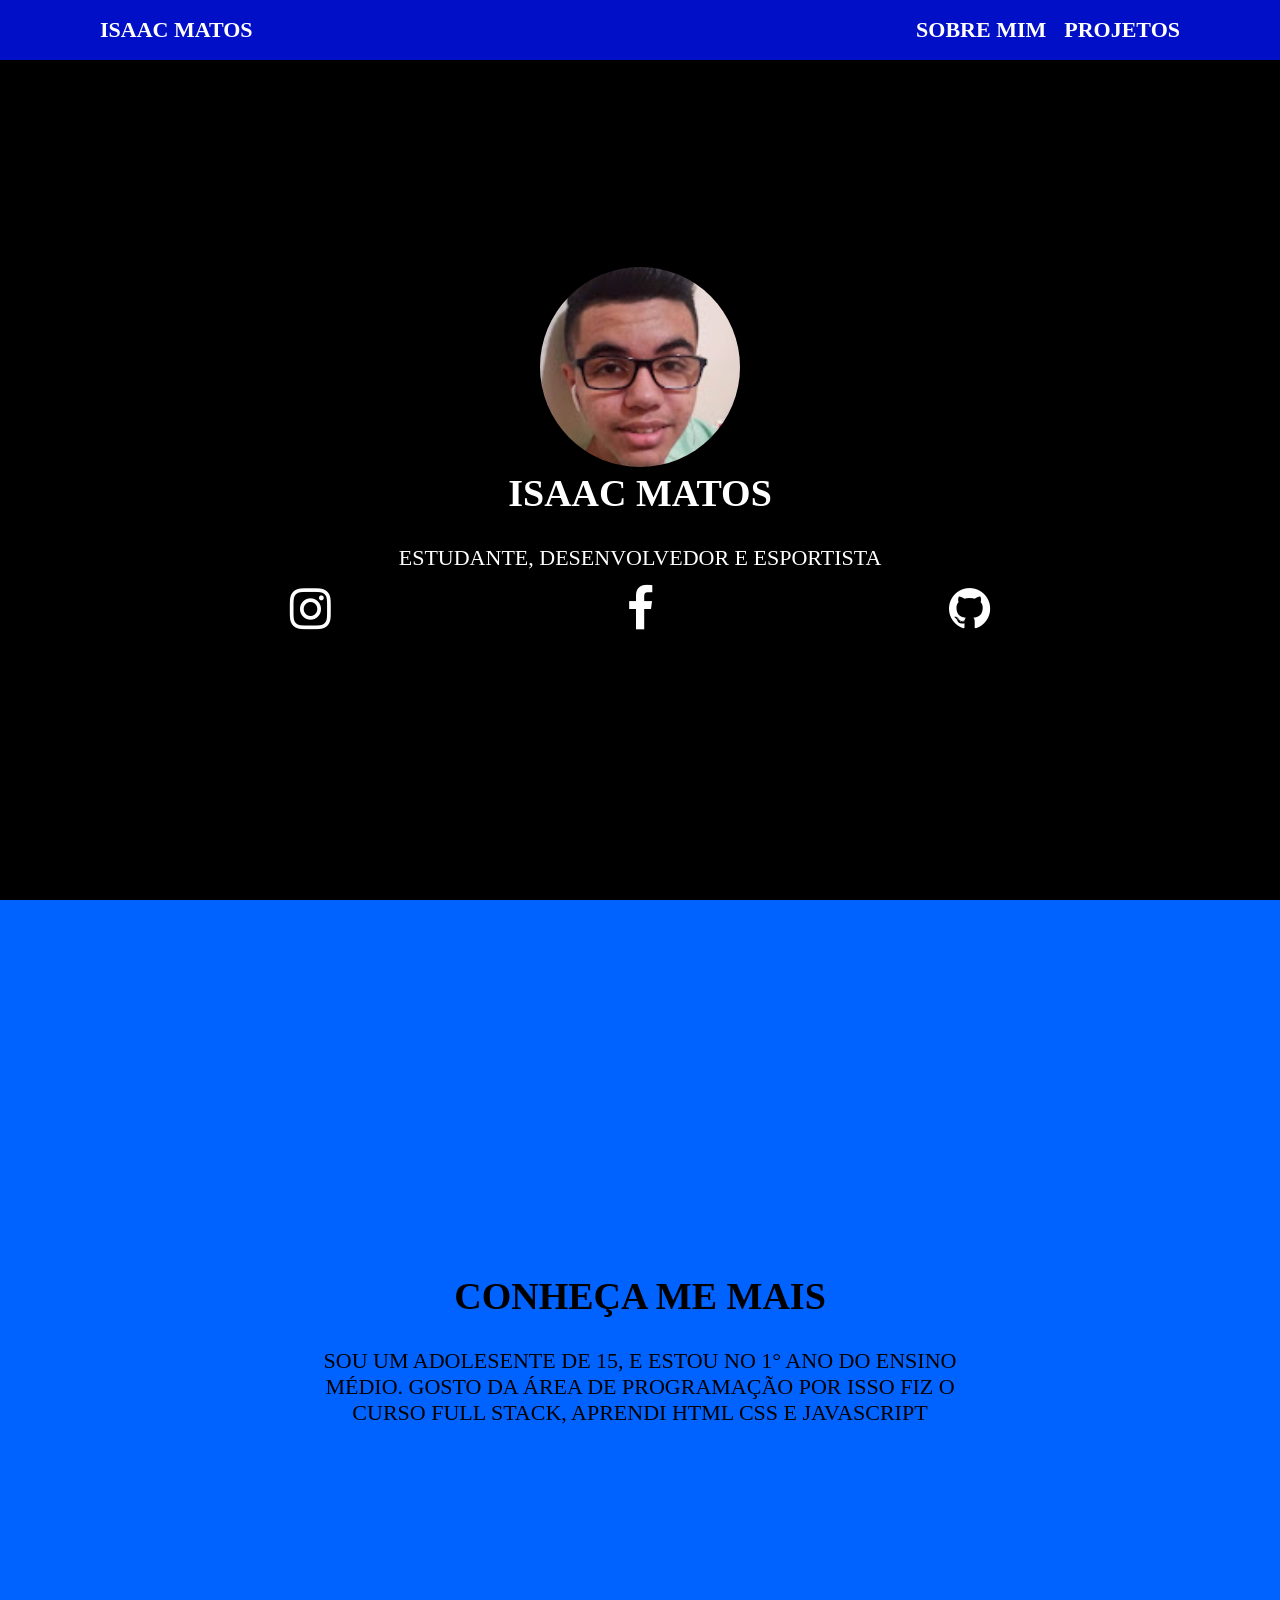
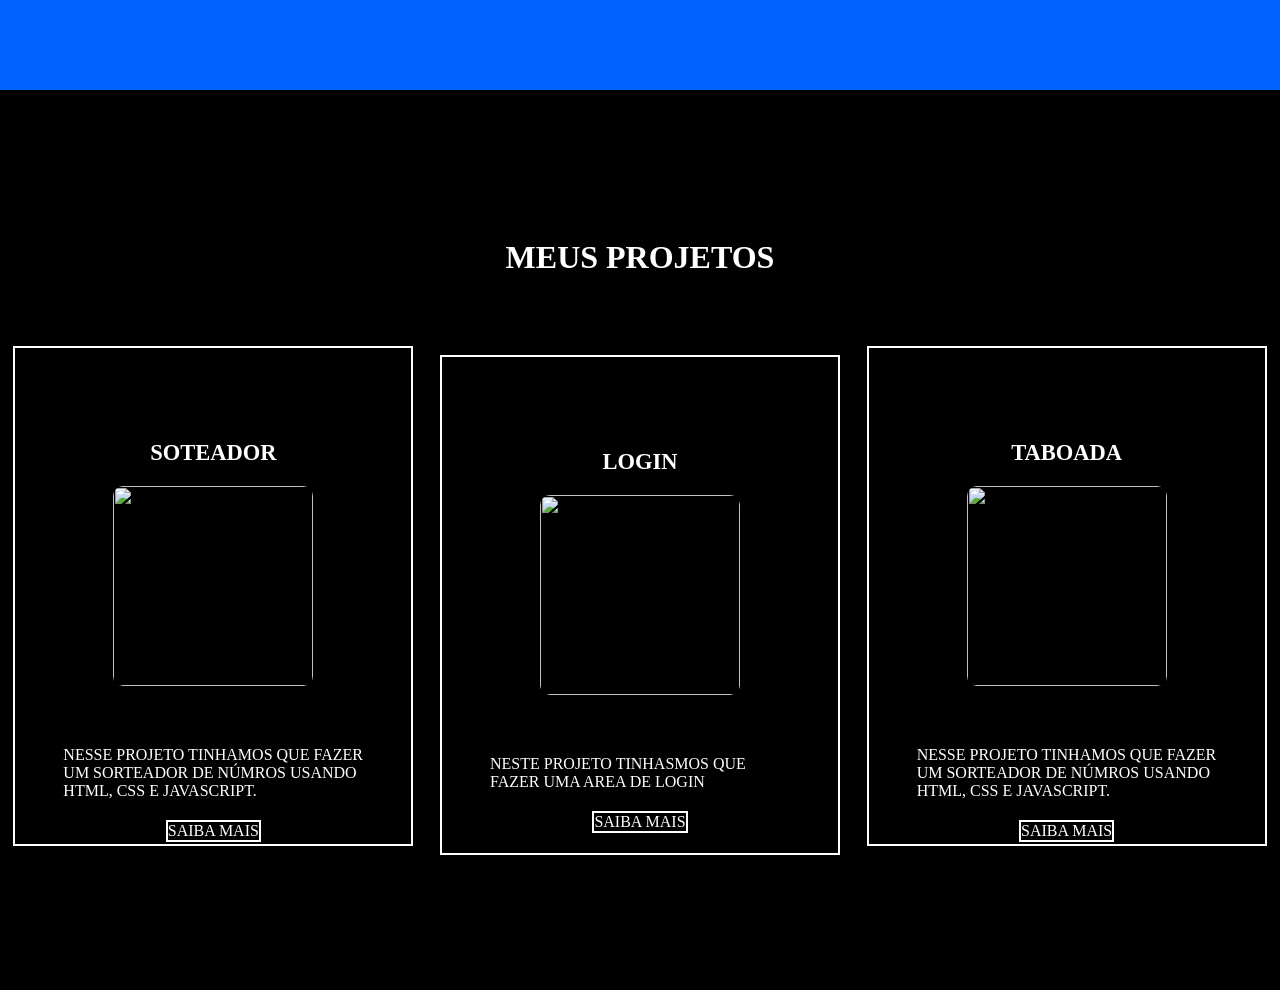
==== commit a3c6f2fa: "Update index.html" ====
--- a/index.html
+++ b/index.html
@@ -58,8 +58,8 @@
                     conheça me mais
                 </div>
                 <div class="texto2 dark">
-                    simply dummy text of the printing and typesetting industry. Lorem Ipsum has been the industry's
-                    standard dummy text ever since the 1500s, when an unknown printer took a galley of type and scrambled it to make a type specimen book.
+                    sou um adolesente de 15, e estou no 1° ano do ensino médio. gosto da área de programação por isso 
+                    fiz o curso Full Stack, aprendi HTML CSS e JAVASCRIPT 
                 </div>
             </div>
         </div>
@@ -76,7 +76,7 @@
                     <div class="card">
                         
                         <div class="image">
-                            <img src="../meu site/assets/img/sortfotooficial.jpg" alt="">
+                            <img src="../meu site/assets/img/sortfotooficial.jpg" alt=""/>
                         </div>
                     </div>
                 </div>
@@ -96,7 +96,7 @@
                 <div class="card">
                     
                     <div class="image">
-                        <img src="../meu site/assets/img/user.jpg" alt="">
+                        <img src="../meu site/assets/img/user.jpg" alt=""/>
                     </div>
                 </div>
                 
@@ -116,7 +116,7 @@
                     </div>
                     <div class="card">
                         <div class="image">
-                            <img src="../meu site/assets/img/fttabuada_03.jpg" alt="">
+                            <img src="../meu site/assets/img/fttabuada_03.jpg" alt=""/>
                         </div>
                     </div>
                 
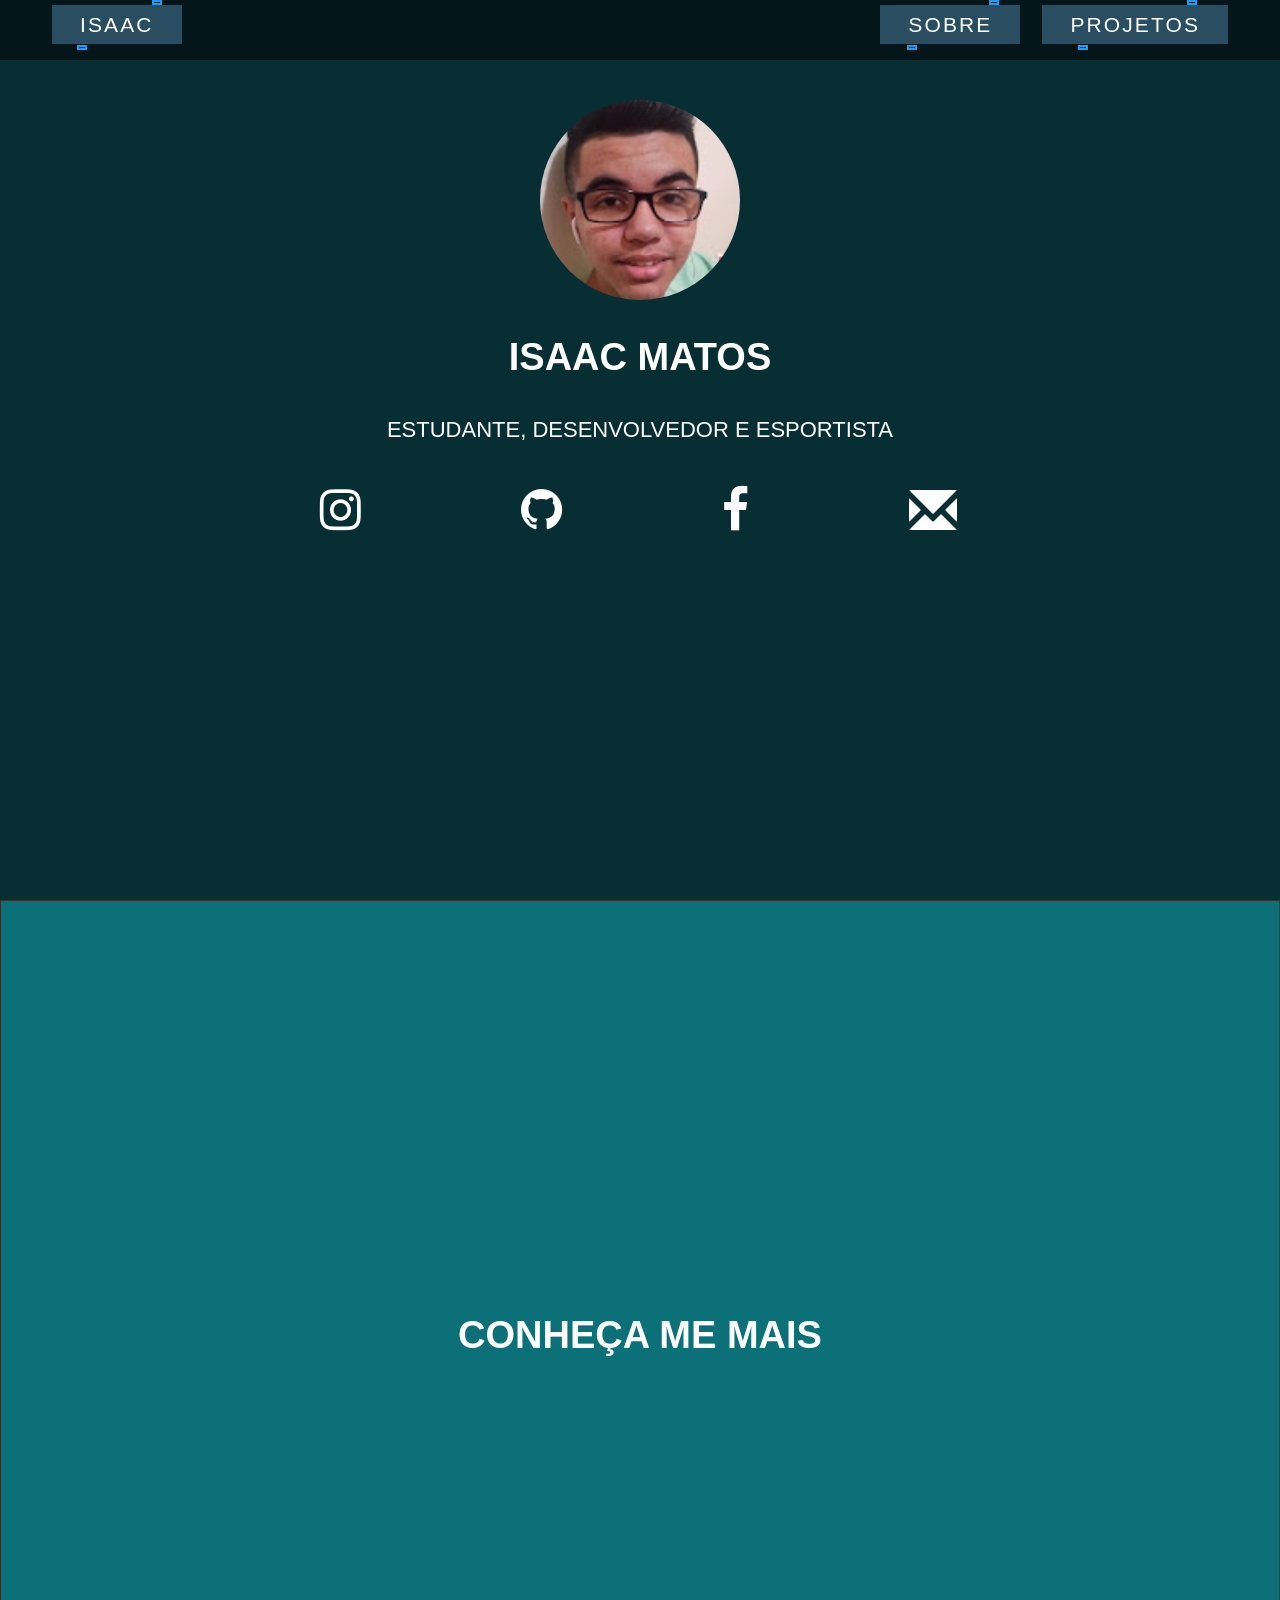
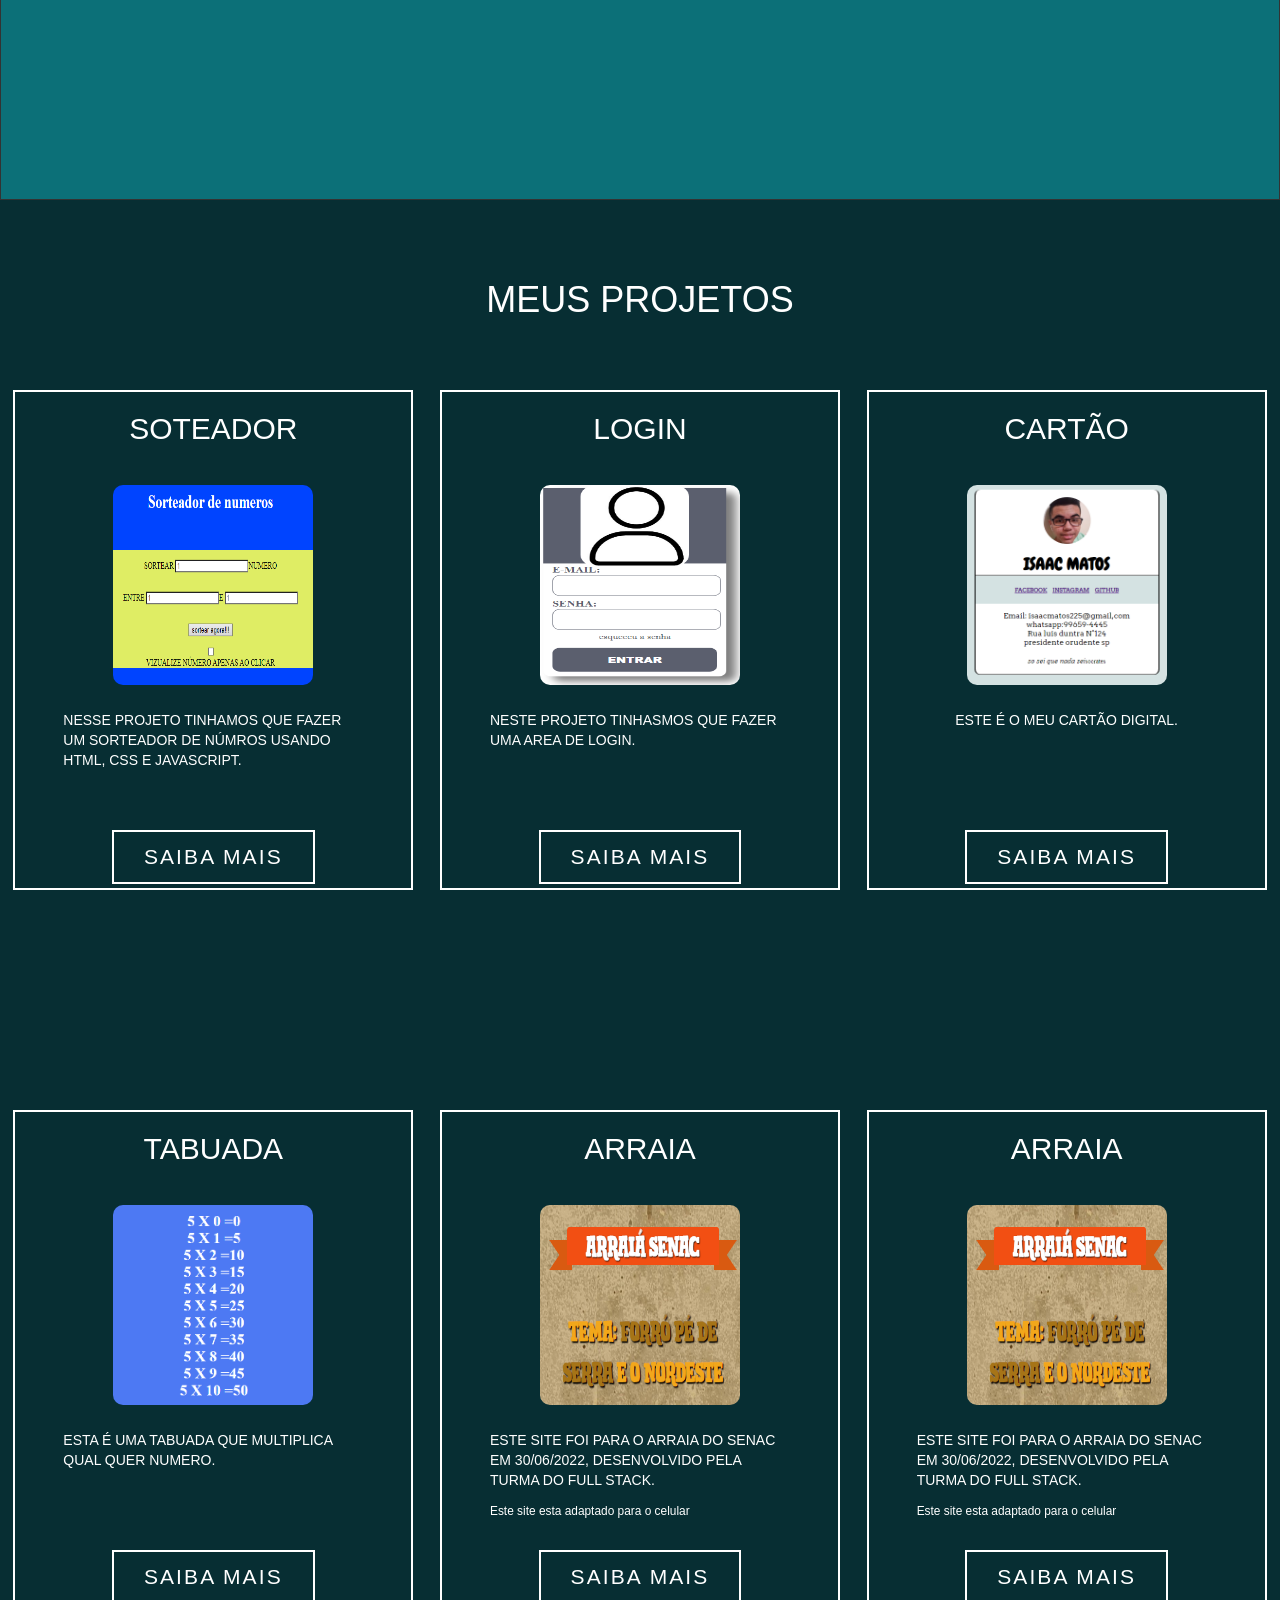
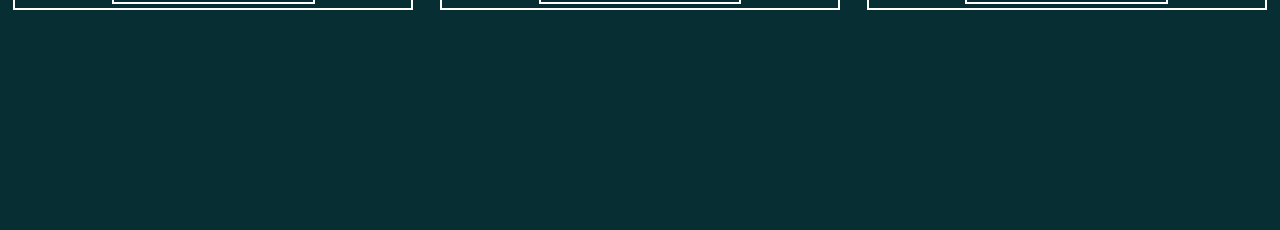
==== commit 08951eb4: "upload do site de portfolio" ====
--- a/index.html
+++ b/index.html
@@ -1,32 +1,42 @@
 <!DOCTYPE html>
 <html lang="en">
-
 <head>
     <meta charset="UTF-8">
     <meta http-equiv="X-UA-Compatible" content="IE=edge">
     <meta name="viewport" content="width=device-width, initial-scale=1.0">
     <link rel="stylesheet" href="./assets/css/style.css">
     <link rel="stylesheet" href="https://cdnjs.cloudflare.com/ajax/libs/font-awesome/4.7.0/css/font-awesome.min.css">
-    <title>portifolio</title>
+    <link rel="stylesheet" href="https://maxcdn.bootstrapcdn.com/bootstrap/3.3.7/css/bootstrap.min.css">
+    <title>isaac</title>
+
 </head>
-
 <body>
-    
     <div class="header">
-      
         <div class="content">
-           
             <div class="nav">
                 <div class="header-left">
-
                     <ul>
-                        <li><a href="#home">ISAAC MATOS</a></li>
+                        <li><a class="a" href="#home" style="--clr:#1e9bff">
+                                <span>Isaac</span>
+                                <i class="icon"></i>
+                            </a>
+                        </li>
                     </ul>
                 </div>
                 <div class="header-right">
                     <ul > 
-                        <li><a href="#sobre">SOBRE MIM</a></li>
-                        <li><a href="#portifolio">PROJETOS</a></li>
+                        <li>
+                            <a class="a" href="#sobre" style="--clr:#1e9bff">
+                                <span>sobre</span>
+                                <i class="icon"></i>
+                            </a>
+                        </li>
+                        <li>
+                            <a class="a" href="#portifolio" style="--clr:#1e9bff">
+                                <span>projetos</span>
+                                <i class="icon"></i>
+                            </a>
+                        </li>
                     </ul>
                 </div>
             </div>
@@ -36,21 +46,21 @@
         <div class="content">
             <div class="area-content">
                 <div class="home-image">
-                    <img src="./assets/img/IMG-20210913-WA0006.jpg" alt="">
+                    <img src="./assets/img/eu.jpg   " alt="">
                 </div>
                 <div class="home-descricao">
                     <div class="texto1 light">Isaac Matos</div>
                     <div class="texto2 light">Estudante, Desenvolvedor e Esportista</div>
                     <div class="rede-social">
-                        <a href="https://www.instagram.com/isaacmatos225/" target="_blank"><i class="fa fa-instagram"></i></a>
-                        <a href="" target="_blank"><i class="fa fa-facebook"></i></a>
-                        <a href="" target="_blank"><i class="fa fa-github"></i></a>
+                        <a class="rede" href="https://www.instagram.com/isaacmatos225/" target="_blank"><i class="fa fa-instagram"></i></a>
+                        <a class="rede" href="" target="_blank"><i class="fa fa-github"></i></a>
+                        <a class="rede" href="" target="_blank"><i class="fa fa-facebook"></i></a>
+                        <a class="rede" href="./Email.html" target="_blank"><i class="glyphicon glyphicon-envelope"></i></a>
                     </div>
                 </div>
             </div>
         </div>
     </div>
-
     <div id="sobre" class="bannerzinho white"> 
         <div class="content3">
             <div class="home-descricao">
@@ -58,15 +68,13 @@
                     conheça me mais
                 </div>
                 <div class="texto2 dark">
-                    sou um adolesente de 15, e estou no 1° ano do ensino médio. gosto da área de programação por isso 
-                    fiz o curso Full Stack, aprendi HTML CSS e JAVASCRIPT 
-                </div>
-            </div>
-        </div>
-    </div>
-     
-    <div id="portifolio" class="banner-medio  black" >
-        <h1> Meus projetos</h1>
+                    
+                </div>
+            </div>
+        </div>
+    </div> 
+    <div id="portifolio" class="banner-medio  black">
+        <h1 class="Meus"> Meus projetos</h1>
         <div class="cards">
             <div class="card-area">
                 <div class="content2">
@@ -74,9 +82,8 @@
                         <h2>soteador</h2>
                     </div>
                     <div class="card">
-                        
-                        <div class="image">
-                            <img src="../meu site/assets/img/sortfotooficial.jpg" alt=""/>
+                        <div class="image">
+                            <img src="./assets/img/fsorteador.png" alt=""/>
                         </div>
                     </div>
                 </div>
@@ -84,7 +91,7 @@
                     <p>nesse projeto tinhamos que fazer um sorteador de númros usando html, css e javascript.</p>
                 </div>
                 <div class="link-projetos">
-                    <a href="file:///C:/xampp/htdocs/aulajavascript/aula06/sorteador/index.html" target="_blank">saiba mais</a>
+                    <a class="b" href="./projetos/sorteador/index.html" target="_blank">saiba mais</a>
                 </div>
             </div>
               
@@ -96,45 +103,101 @@
                 <div class="card">
                     
                     <div class="image">
-                        <img src="../meu site/assets/img/user.jpg" alt=""/>
-                    </div>
-                </div>
-                
-                </div>
-                <div class="paragrafo">
-                    <p>neste projeto tinhasmos que fazer uma area de login </p>
-                </div>
-                <div class="link-projetos">
-                    <a href="file:///C:/xampp/htdocs/aulajavascript/flexbox/index.html" target="_blank">saiba mais</a>
-                </div>
-            </div>
-
-            <div class="card-area">
-                <div class="content2">
-                    <div class="texto-card">
-                        <h2>taboada</h2>
-                    </div>
-                    <div class="card">
-                        <div class="image">
-                            <img src="../meu site/assets/img/fttabuada_03.jpg" alt=""/>
-                        </div>
-                    </div>
-                
-                </div>
-                <div class="paragrafo">
-                    <p>nesse projeto tinhamos que fazer um sorteador de númros usando html, css e javascript.</p>
-                </div>
-                <div class="link-projetos">
-                    <a href="file:///C:/xampp/htdocs/aulajavascript/aula03/tabuadacomwhile/tabuada.html" target="_blank">saiba mais</a>
-                </div>
-            </div>
-
-            
-        </div>
-    </div>
-    
-    
-    
+                        <img src="./assets/img/userFoto.png " alt=""/>
+                    </div>
+                </div>
+                
+                </div>
+                <div class="paragrafo">
+                    <p>neste projeto tinhasmos que fazer uma area de login. </p>
+                </div>
+                <div class="link-projetos">
+                    <a class="b" href="./projetos/login/index.html" target="_blank">saiba mais</a>
+                </div>
+            </div>
+
+            <div class="card-area">
+                <div class="content2">
+                    <div class="texto-card">
+                        <h2>cartão</h2>
+                    </div>
+                    <div class="card">
+                        <div class="image">
+                            <img src="./assets/img/cartao.png" alt=""/>
+                        </div>
+                    </div>
+                
+                </div>
+                <div class="paragrafo">
+                    <p>este é o meu cartão digital.</p>
+                </div>
+                <div class="link-projetos">
+                    <a class="b" href="./projetos/cartao/index.html" target="_blank">saiba mais</a>
+                </div>
+            </div>
+
+            <div class="card-area">
+                <div class="content2">
+                    <div class="texto-card">
+                        <h2>tabuada</h2>
+                    </div>
+                    <div class="card">
+                        <div class="image">
+                            <img src="./assets/img/tabada.png" alt=""/>
+                        </div>
+                    </div>
+                
+                </div>
+                <div class="paragrafo">
+                    <p>esta é uma tabuada que multiplica qual quer numero.</p>
+                </div>
+                <div class="link-projetos">
+                    <a class="b" href="./projetos/tabuada/tabuada.html" target="_blank">saiba mais</a>
+                </div>
+            </div>
+
+            <div class="card-area">
+                <div class="content2">
+                    <div class="texto-card">
+                        <h2>arraia</h2>
+                    </div>
+                    <div class="card">
+                        <div class="image">
+                            <img src="./assets/img/fotoArria.png" alt=""/>
+                        </div>
+                    </div>
+                
+                </div>
+                <div class="paragrafo">
+                    <p>este site foi para o arraia do senac em 30/06/2022, desenvolvido pela turma do full stack.</p>
+                    <small class="aviso">Este site esta adaptado para o celular</small>
+                </div>
+                <div class="link-projetos">
+                    <a class="b" href="https://www.conexaof1.com.br/arraia/" target="_blank">saiba mais</a>
+                </div>
+            </div>
+
+            <div class="card-area">
+                <div class="content2">
+                    <div class="texto-card">
+                        <h2>arraia</h2>
+                    </div>
+                    <div class="card">
+                        <div class="image">
+                            <img src="./assets/img/fotoArria.png" alt=""/>
+                        </div>
+                    </div>
+                
+                </div>
+                <div class="paragrafo">
+                    <p>este site foi para o arraia do senac em 30/06/2022, desenvolvido pela turma do full stack.</p>
+                    <small class="aviso">Este site esta adaptado para o celular</small>
+                </div>
+                <div class="link-projetos">
+                    <a class="b" href="https://www.conexaof1.com.br/arraia/" target="_blank">saiba mais</a>
+                </div>
+            </div>
+        </div>
+    </div> 
 </body>
-
 </html>
--- a/assets/css/style.css
+++ b/assets/css/style.css
@@ -1,41 +1,29 @@
-*{
+* {
     margin: 0;
     padding: 0;
     box-sizing: border-box;
-}
-
-img{
-    height: 100;
-    width: 100vw;
-    background-position: center;
-}
+    font-family: 'Poppins', sans-serif;
+}
+
+/*
+body {      
+    background-color: #27282c;
+}
+*/
 
 .header{
     width: 100vw;
     height: 60px;
     display: flex;
-    background-color: #010FC7;
-    color: white;
+    background-color: #05161A;  
     text-decoration: none;
-    text-transform: uppercase;
-    font-size: 12px;
     position: fixed;
 }
 
 .content{
-    width: 1080px;
+    width: 100vw;
     margin: 0 auto;
     display: flex;
-    
-}
-
-.area-content {
-    display: flex;
-    justify-content: center;
-    align-items: center;
-    flex-direction: column;
-    height: 100vh;
-    width: 100%;
 }
 
 .header-left, .header-right {
@@ -46,12 +34,13 @@
 .header-left{
     justify-content: flex-start;
     align-items: center;
-    color: white;
+    margin-left: 50px;
 }
 
 .header-right{    
     justify-content: flex-end;
     align-items:center;
+    margin-right: 50px;
 }
 
 .nav{
@@ -60,11 +49,9 @@
     flex: 1;
 }
 
-.nav a{
-    color: white;
+.nav .a{
     text-decoration: none;
-    font-size: 22px;
-    font-weight: bold;
+    color: #fff;
 }
 
 .nav ul {
@@ -87,29 +74,109 @@
     margin-left: 18px;
 }
 
+
+a { 
+    position: relative;
+    text-decoration: none;
+    text-transform: uppercase;
+    font-size: 1.5em;
+    letter-spacing: 0.1em;
+    padding: 10px 30px;
+    transition: 0.5s;
+}
+
+.a:hover {
+    letter-spacing: 0.25em;
+    background: var(--clr);
+    color: var(--clr);
+    box-shadow: 0 0 35px var(--clr);
+}
+
+.a::before {
+    content: '';
+    position:absolute;
+    inset: 2px;
+    background-color: #294D61; 
+}
+
+.a span {
+    position: relative;
+    z-index: 1;
+}
+
+.a .icon {
+    position: absolute;
+    inset: 0;
+    display: block;
+}
+
+.a .icon::before {
+    content: '';
+    position: absolute;
+    top: -3.5px;
+    left: 80%;
+    width: 10px;
+    height: 5px;
+    border: 2px solid var(--clr);
+    background-color: #27282c;
+    transform: translateX(-50%);
+    transition: 0.5s;
+}
+.a:hover .icon::before {
+    width: 20px;
+    left: 20%;
+}
+
+.a .icon::after {
+    content: '';
+    position: absolute;
+    bottom: -3.5px;
+    left: 20%;
+    width: 10px;
+    height: 5px;
+    border: 2px solid var(--clr);
+    background-color: #27282c;
+    transition: 0.5s;
+}
+.a:hover .icon::after {
+    width: 20px;
+    left: 80%;
+}
+
 .banner {
     height: 100vh;
 }
 
 .bannerzinho {
-    height: 790px;
+    height: 100vh;
 }
 
 .banner-medio {
-    width: 100vw;
-    height: 100vh;
-    display: flex;
-    justify-content: center;
-    flex-direction: column;
-}
+    width: 100%;
+    height: 100%;
+    display: flex;
+    justify-content: center;
+    flex-direction: column;
+}
+
+.area-content {
+    display: flex;
+    justify-content: center;
+    align-items: center;
+    flex-direction: column;
+    height: 100%;
+    width: 100%;
+    padding-top: 100px;
+}   
 
 .black {
-    background-color: #000;
+    background-color: #072E33;
     
 }
 
 .white {
-    background-color: #0062FF   ;
+    background-color: #0C7078
+    ;
 }
 
 .area-content .home-image img{
@@ -130,7 +197,9 @@
     font-size: 38px;
     text-transform: uppercase;
     font-weight: bold;
+    margin-top: 30px;
     margin-bottom: 30px;
+    color: #fff;
 }
 
 .texto2{
@@ -140,11 +209,25 @@
     align-items: center;
     font-size: 22px;
     text-transform: uppercase;
+    margin-top: 30px;
+    margin-bottom: 30px;
+    color: #fff;
 }
 
 .home-descricao{
     justify-content: center;
     text-align: center;
+}
+
+
+.content3{
+    display: flex;
+    /*margin-right: 5px;*/
+    height: 100vh;
+    justify-content: center;
+    align-items: center;
+    flex-direction: column;
+    border: 0.1px solid;
 }
 
 .rede-social {
@@ -155,18 +238,21 @@
     font-size: 18px;
 }
 
-.rede-social a i {
+.rede-social .rede i {
     font-size: 48px;
     color: #FFF;
     
 }
 
+.Meus {
+    margin-top: 80px;
+}
+
 .card{
     width: 200px;
     height: 300px;
     justify-content: center;
     align-items: center;
-    margin-top: 20px;
 }
 
 .image img{
@@ -176,10 +262,11 @@
 }
 
 .content2{
-    justify-content: center;
-    align-items: center;
-    flex-direction: column;
-    padding-top: 30px;
+    /*justify-content: center;*/
+    margin-bottom: 0px;
+    margin-top: 0px;
+    align-items: center;
+    flex-direction: column;
     border: 2px solid rgb(255, 255, 255);
     display: flex;
     width: 400px;
@@ -190,68 +277,81 @@
     color: white;
     font-size: 15px;
     text-transform: uppercase;
-    margin-top: 5px;
+    margin-bottom: 30px;
 }
 
 .paragrafo{
-    font-size: 20;
+    font-size: 1em;
     color: white;
-    margin-top: -100px;
+    margin-top: -180px;
+    margin-bottom: 35px;
 }
 
 .link-projetos{
+    
     width: 100%;
-    text-align: left;
     margin-top: 20px;
     display: flex;
     justify-content: center;
 }
 
-.link-projetos a{
+
+.link-projetos .b{
     text-decoration: none;
     color: white;
     text-transform: uppercase;
     border: 2px white solid;
-}
-
-.banner-medio h1{
+    margin-top: 20px;
+}
+
+.banner-medio h1 {
     margin-bottom: 70px;
     display: flex;
     justify-content: center;
     align-items: center;
     text-transform: uppercase;
     color: white;
-} 
-
-.paragrafo{
-    width: 300px;
-    text-transform: uppercase;
-}
-
-.card-area{
-    display: flex;
-    justify-content: center;
+}
+
+.paragrafo {
+    height: 5vh;
+    max-width: 300px;
+    text-transform: uppercase;
+}
+
+.card-area {
+    height: 80vh;
+    display: flex;
     align-items: center;
     flex-direction: column;
 }
 
 .cards {
     display: flex;
+    flex: 3;
+    flex-wrap: wrap;
     justify-content: space-around;
     align-items: center;
 }
 
-.card-area:hover{
+/*.card-area:hover{
     transform: scale(1,1.01);
     transition: all;
     transition-delay: 100ms;
     transition-duration: 500ms;
-}
-
-.content3{
-    display: flex;
-    height: 100vh;
-    justify-content: center;
-    align-items: center;
-    flex-direction: column;
-}+}*/
+
+.aviso {
+    text-transform: none;
+}
+
+/*@Media Query for dispositivos moveis*/
+@media (max-width: 480px) {
+    * {
+        font-size: 12px;
+    }
+
+    .cards {
+        flex-direction: column;
+    }
+}  
